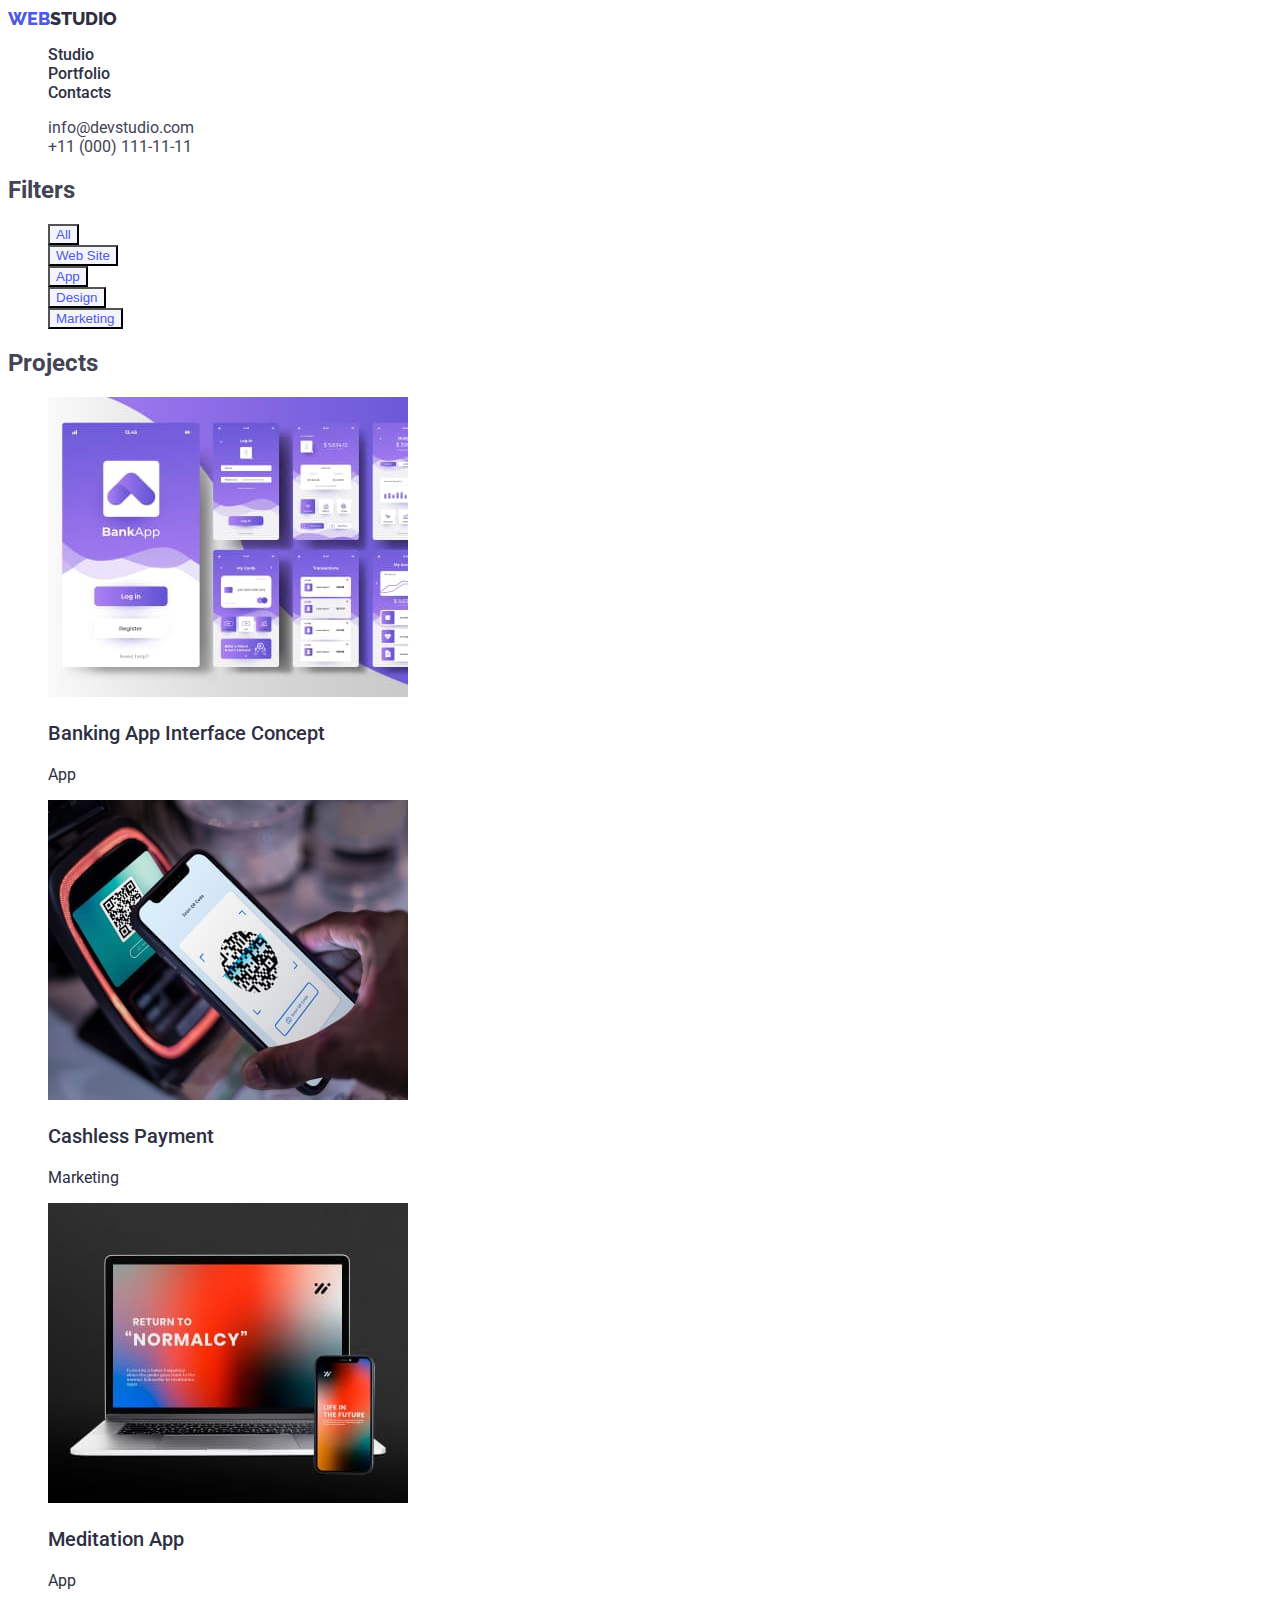
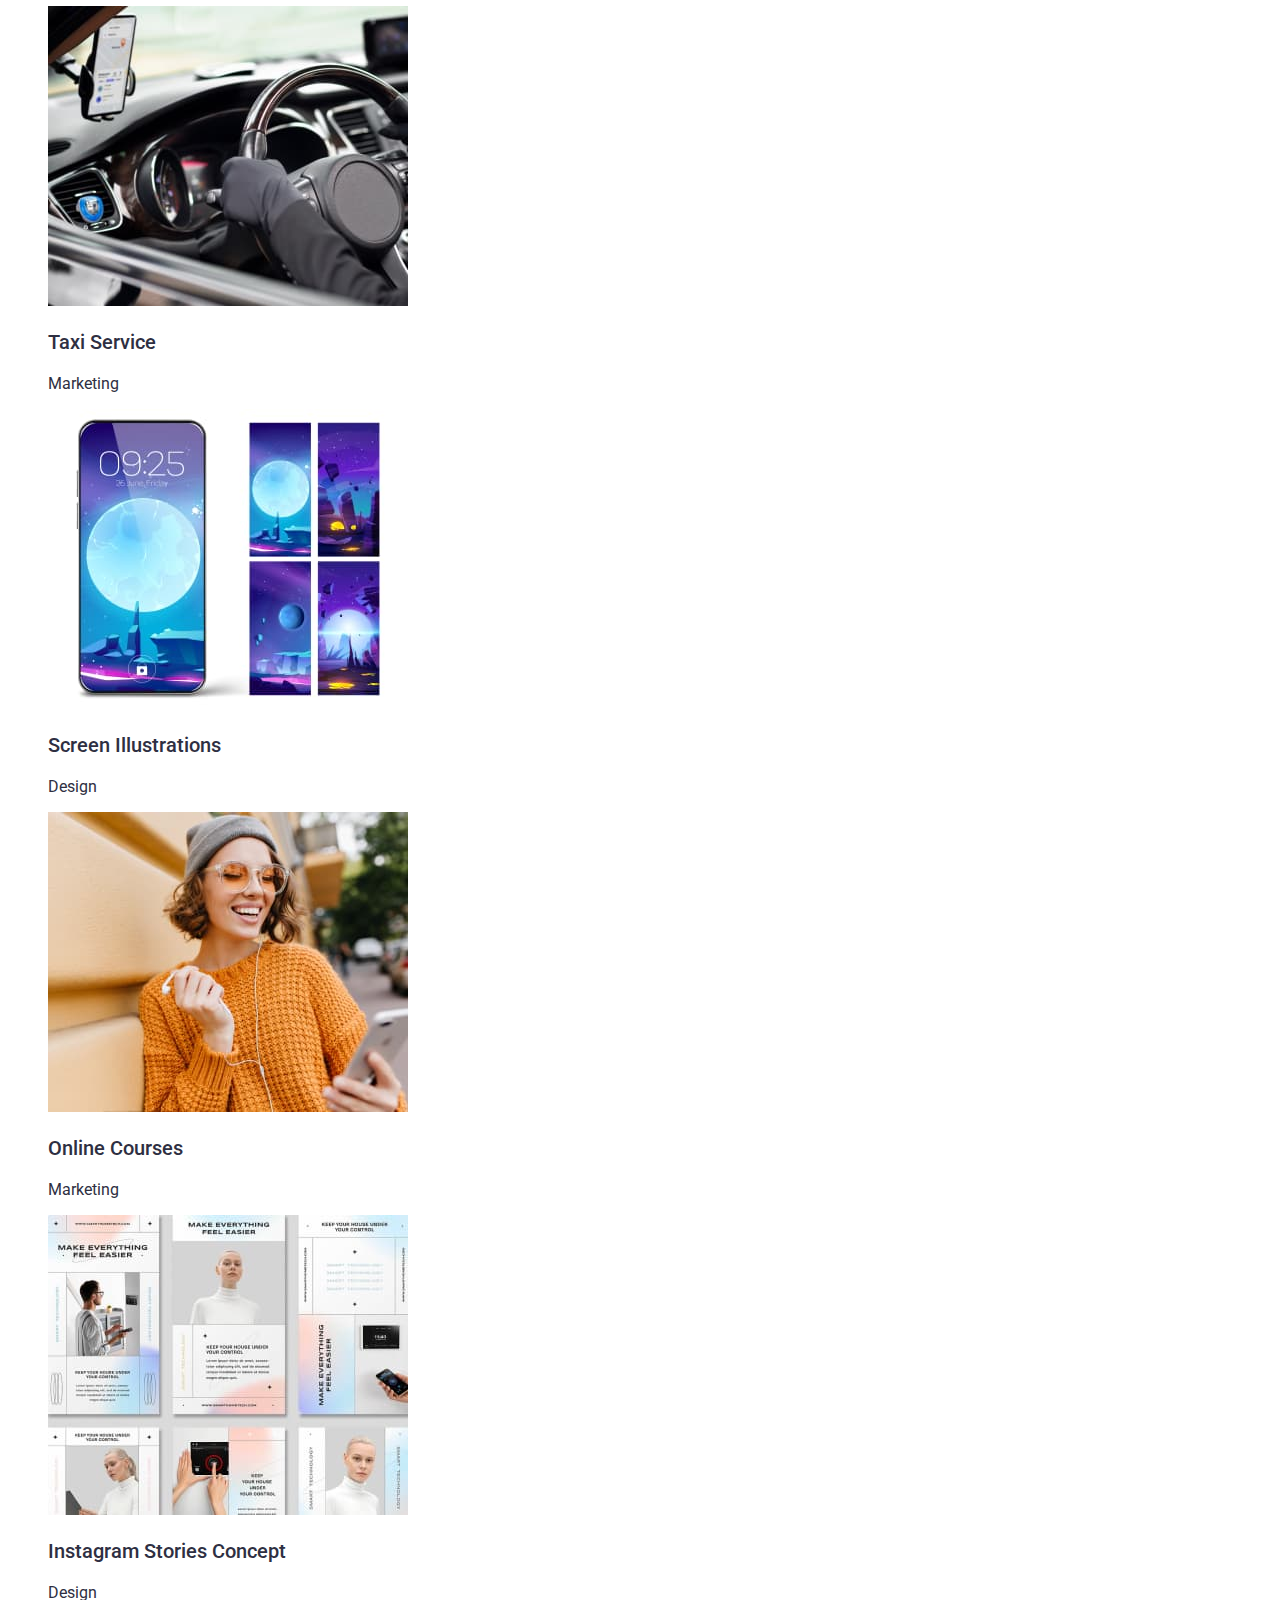
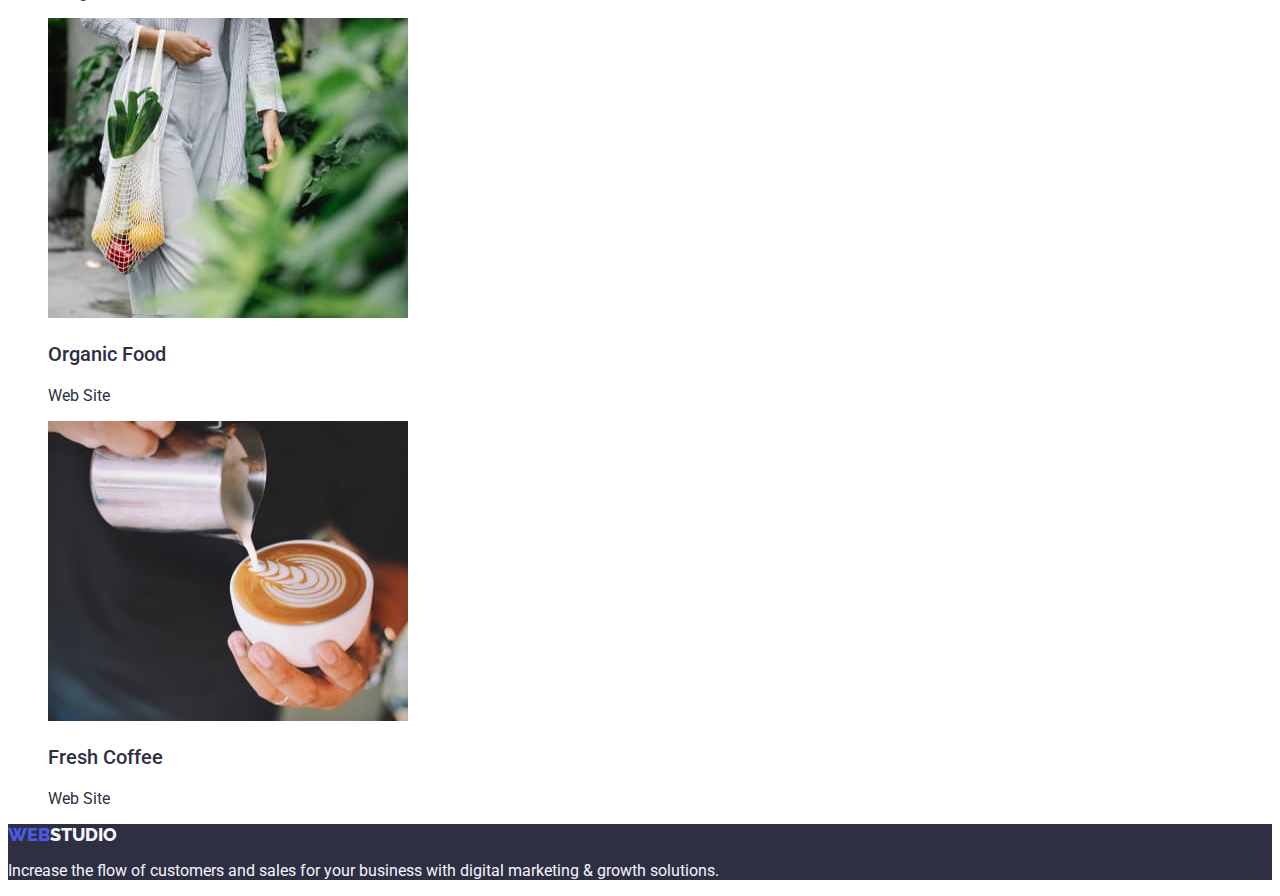
==== portfolio.html @ 71777024 "added portfolio page" ====
<!DOCTYPE html>
<html lang="en">
  <head>
    <meta charset="UTF-8" />
    <title>Web Studio - Portfolio</title>

    <link rel="preconnect" href="https://fonts.googleapis.com" />
    <link rel="preconnect" href="https://fonts.gstatic.com" crossorigin />
    <link
      href="https://fonts.googleapis.com/css2?family=Raleway:wght@800&family=Roboto:wght@400;500;700;900&display=swap"
      rel="stylesheet"
    />
    <link rel="stylesheet" href="./css/styles.css" />
  </head>
  <body>
    <header>
      <nav>
        <a href="./index.html" class="logo"> <span class="logo-start">Web</span>Studio </a>

        <ul>
          <li>
            <a href="./studio.html">Studio</a>
          </li>
          <li>
            <a href="./portfolio.html">Portfolio</a>
          </li>
          <li>
            <a href="./contacts.html">Contacts</a>
          </li>
        </ul>
      </nav>

      <address>
        <ul>
          <li>
            <a href="mailto:info@devstudio.com">info@devstudio.com</a>
          </li>
          <li>
            <a href="tel:+110001111111">+11 (000) 111-11-11</a>
          </li>
        </ul>
      </address>
    </header>

    <main>
      <!--Section Filters-->
      <section id="filters">
        <h2>Filters</h2>
        <ul class="filters">
          <li>
            <button class="active" type="button">All</button>
          </li>
          <li>
            <button type="button">Web Site</button>
          </li>
          <li>
            <button type="button">App</button>
          </li>
          <li>
            <button type="button">Design</button>
          </li>
          <li>
            <button type="button">Marketing</button>
          </li>
        </ul>
      </section>

      <!--Section Projects-->
      <section>
        <h2>Projects</h2>
        <ul class="project-cards">
          <li>
            <a href="./portfolio.html"
              ><img src="images/projects/img-1.jpg" width="360" height="300" alt="Banking App Interface Concept" />
              <h3>Banking App Interface Concept</h3>
              <p>App</p>
            </a>
          </li>
          <li>
            <a href="./portfolio.html"
              ><img src="./images/projects/img-2.jpg" width="360" height="300" alt="Cashless Payment" />
              <h3>Cashless Payment</h3>
              <p>Marketing</p>
            </a>
          </li>
          <li>
            <a href="./portfolio.html"
              ><img src="images/projects/img-3.jpg" width="360" height="300" alt="Meditation App" />
              <h3>Meditation App</h3>
              <p>App</p>
            </a>
          </li>
          <li>
            <a href="./portfolio.html"
              ><img src="./images/projects/img-4.jpg" width="360" height="300" alt="Taxi Service" />
              <h3>Taxi Service</h3>
              <p>Marketing</p>
            </a>
          </li>
          <li>
            <a href="./portfolio.html"
              ><img src="./images/projects/img-5.jpg" width="360" height="300" alt="Screen Illustrations" />
              <h3>Screen Illustrations</h3>
              <p>Design</p>
            </a>
          </li>
          <li>
            <a href="./portfolio.html"
              ><img src="./images/projects/img-6.jpg" width="360" height="300" alt="Online Courses" />
              <h3>Online Courses</h3>
              <p>Marketing</p>
            </a>
          </li>
          <li>
            <a href="./portfolio.html"
              ><img src="./images/projects/img-7.jpg" width="360" height="300" alt="Instagram Stories Concept" />
              <h3>Instagram Stories Concept</h3>
              <p>Design</p>
            </a>
          </li>
          <li>
            <a href="./portfolio.html"
              ><img src="./images/projects/img-8.jpg" width="360" height="300" alt="Organic Food" />
              <h3>Organic Food</h3>
              <p>Web Site</p>
            </a>
          </li>
          <li>
            <a href="./portfolio.html"
              ><img src="images/projects/img-9.jpg" width="360" height="300" alt="Fresh Coffee" />
              <h3>Fresh Coffee</h3>
              <p>Web Site</p>
            </a>
          </li>
        </ul>
      </section>
    </main>

    <footer>
      <a href="./index.html" class="logo"> <span class="logo-start">Web</span>Studio </a>

      <p>Increase the flow of customers and sales for your business with digital marketing & growth solutions.</p>
    </footer>
  </body>
</html>
---- css/styles.css ----
/*Variables*/
:root {
  --iris: #4d5ae5;
  --ocean: #404bbf;
  --navy-blue: #2e2f42;
  --green: #31d0aa;
  --slate: #434455;
  --light-slate: #8e8f99;
  --corn-flower: #e7e9fc;
  --cloud: #f4f4fd;
  --navy-blue-overlay: rgba(46, 47, 66, 40);
  --grey: rgba(46, 47, 66, 70);
  --white: #ffffff;
  --dairy: #fcfcfc;
}

/*Root styles*/
body {
  font-family: 'Roboto', sans-serif;
  font-weight: 400;
  font-size: 16px;
  line-height: normal;
  color: var(--slate);
  background-color: var(--white);
}

a {
  text-decoration: none;
  color: var(--navy-blue);
}

a:hover,
a:focus {
  color: var(--ocean);
}

button {
  color: var(--white);
  background-color: var(--iris);
}

button:hover,
button:focus {
  color: var(--white);
  background-color: var(--ocean);
}

ul {
  list-style: none;
}

/*Logo*/
.logo {
  font-family: 'Raleway', sans-serif;
  font-weight: 800;
  font-size: 18px;
  text-transform: uppercase;
}

.logo-start {
  color: var(--iris);
}

/*Header*/
nav {
  font-weight: 500;
}

address {
  font-style: normal;
}

address a {
  color: var(--slate);
}

address a:hover,
address a:focus {
  color: var(--ocean);
}

/*Main*/

/*Filters*/
.filters button {
  color: var(--iris);
  background-color: var(--cloud);
}
.filters button:hover,
.filters button:focus {
  color: var(--white);
  background-color: var(--ocean);
}

/*Section filters*/
.project-cards h3 {
  font-size: 20px;
  font-weight: 500;
  color: var(--navy-blue);
}

.project-cards p {
  font-size: 16px;
}

/*Footer*/
footer {
  background-color: var(--navy-blue);
  color: var(--cloud);
}

footer .logo {
  color: var(--cloud);
}
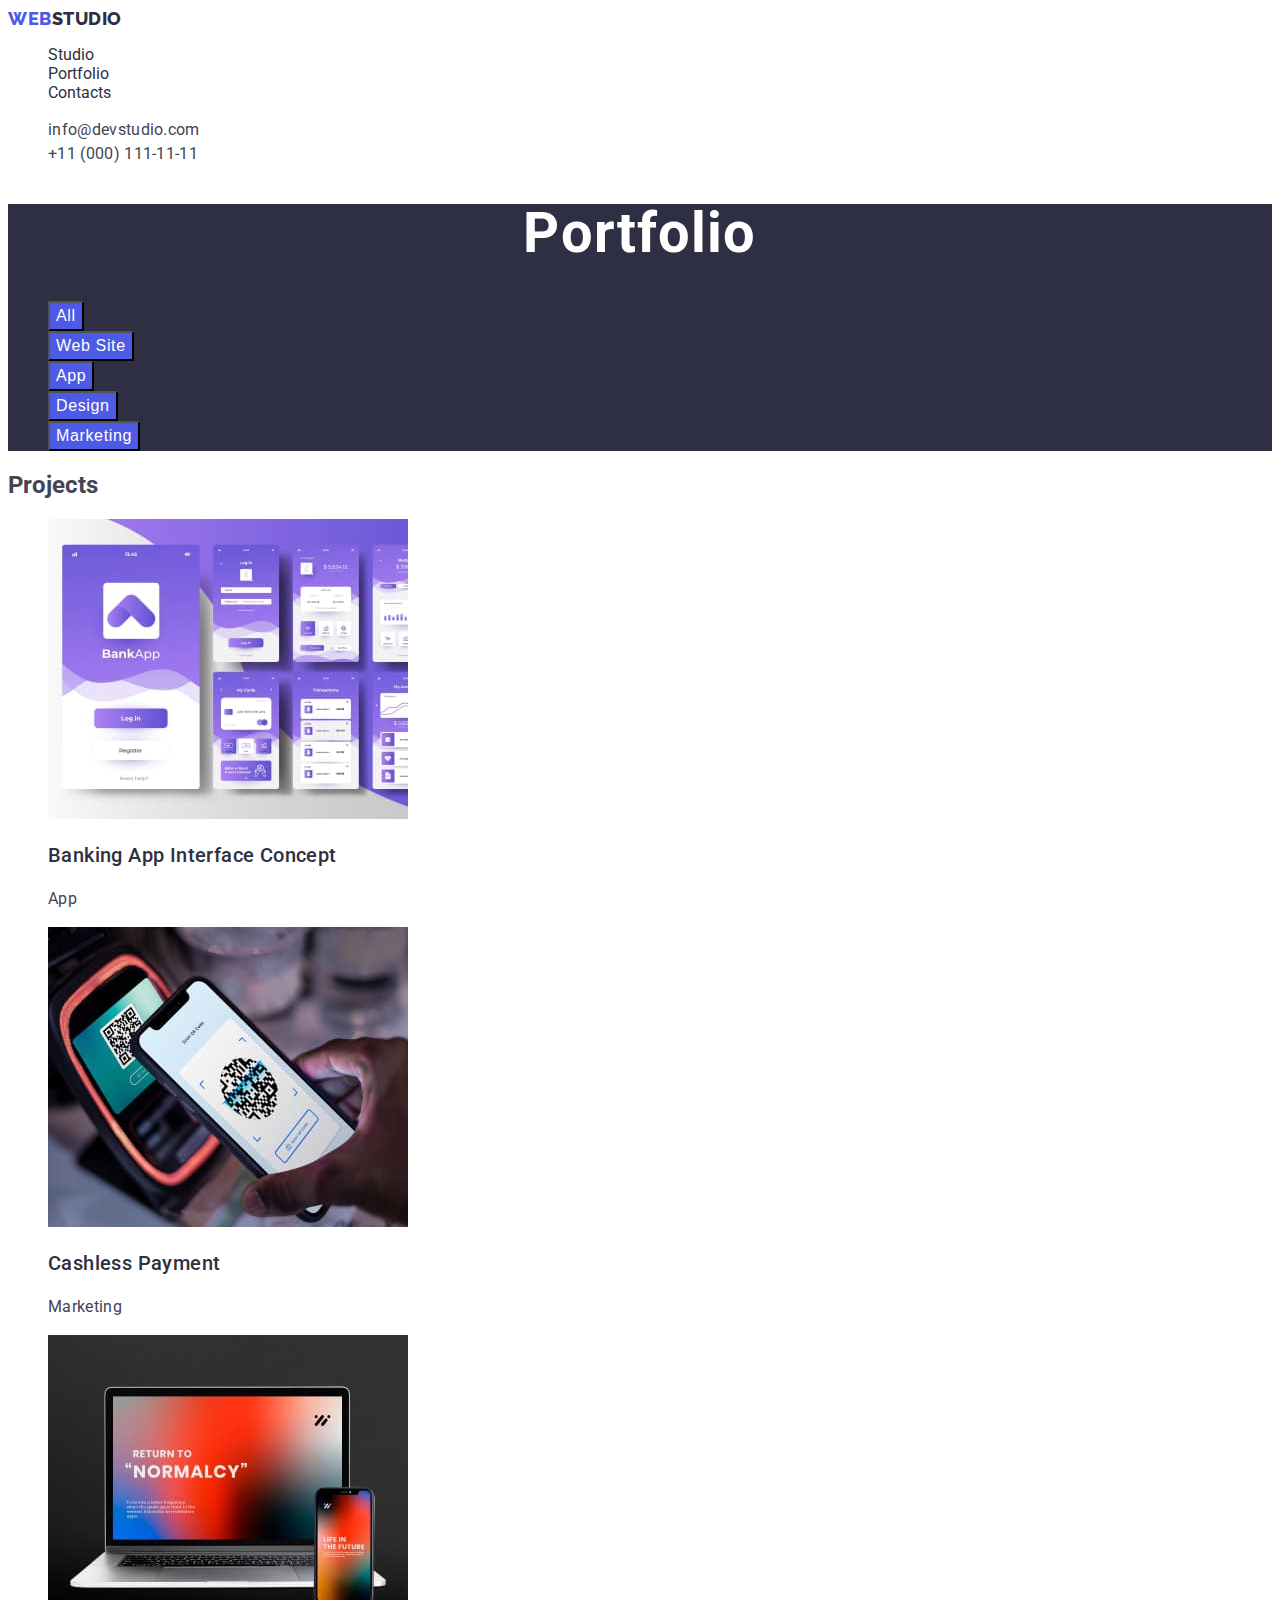
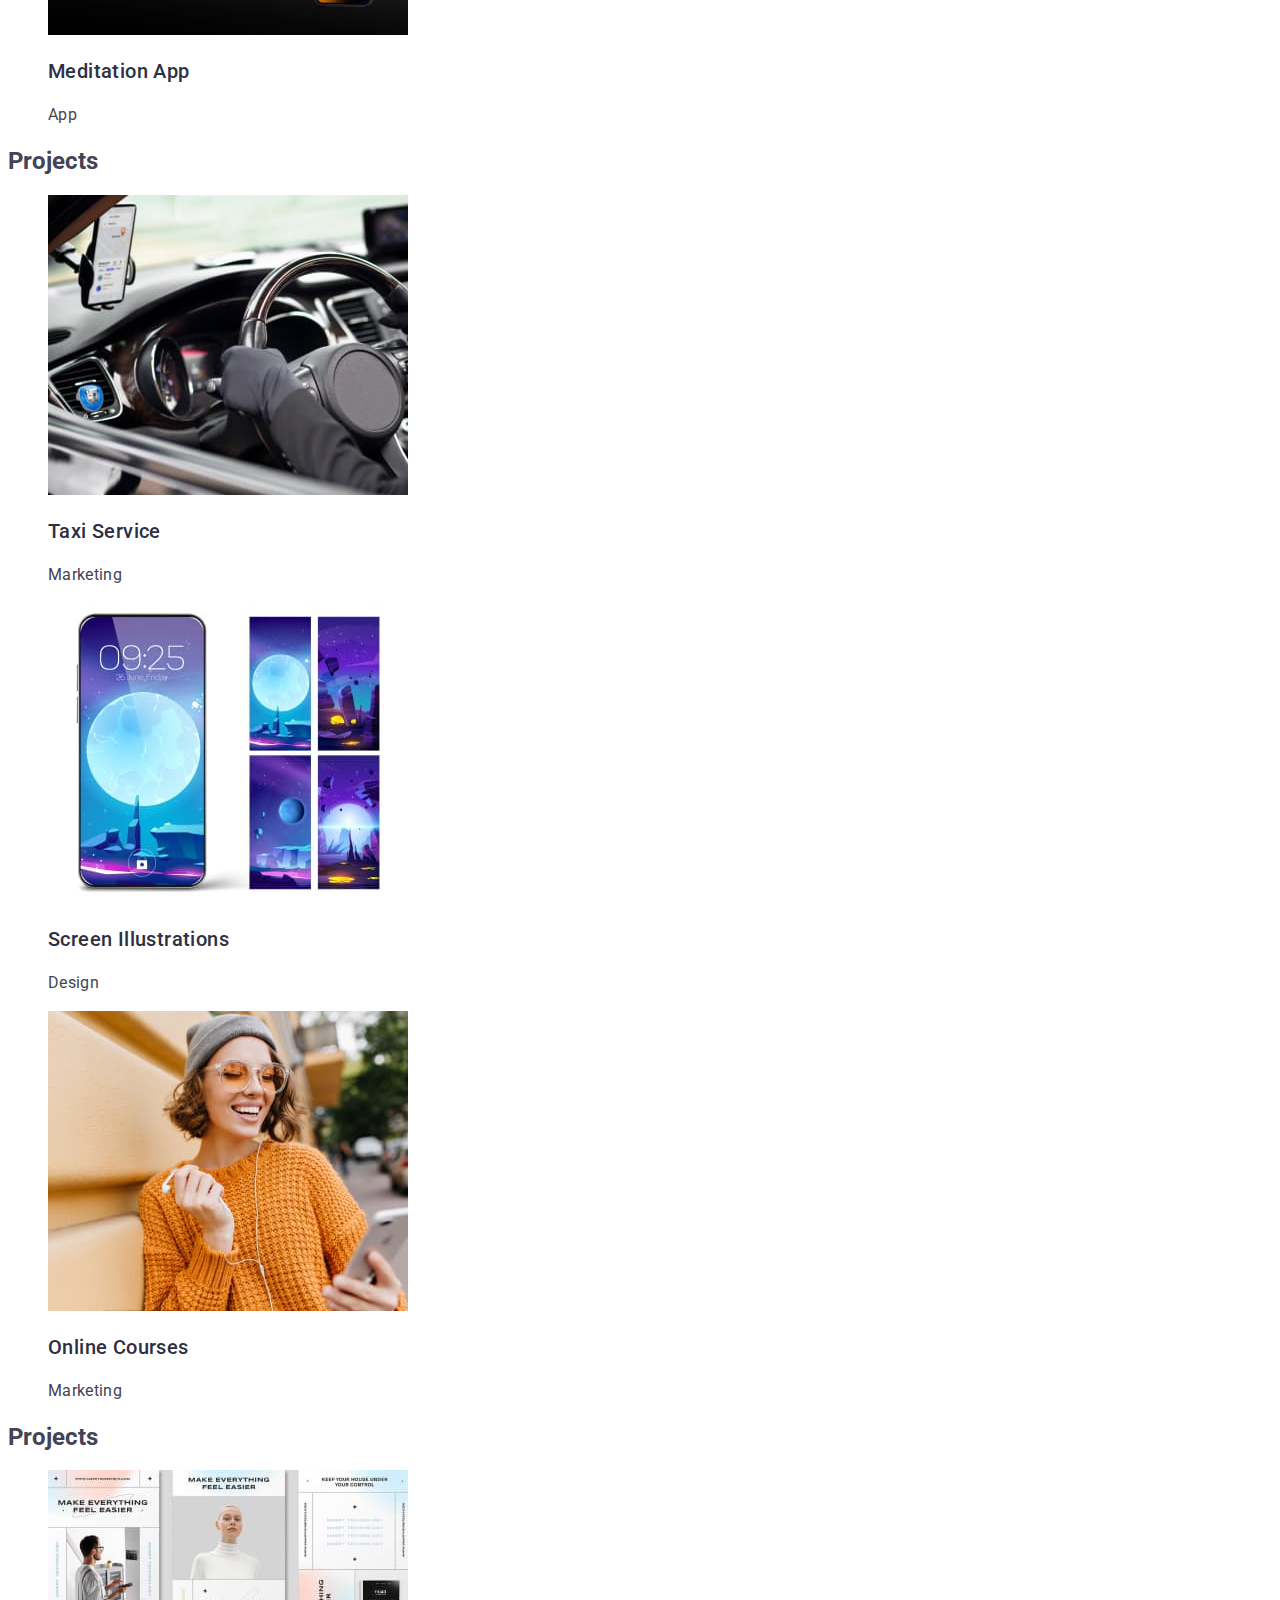
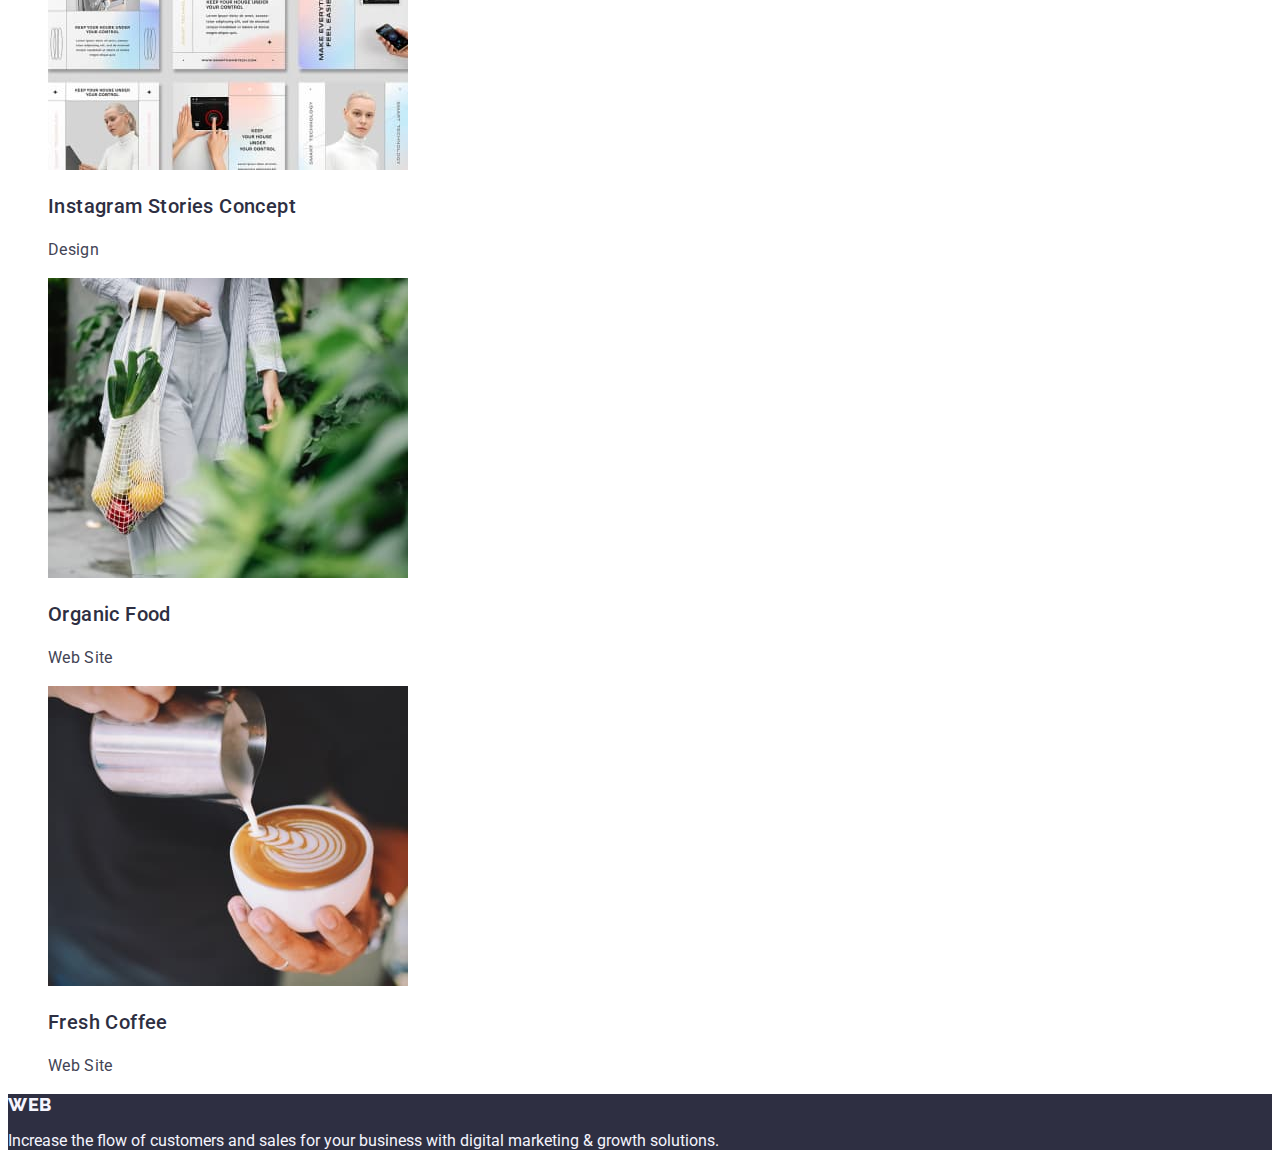
==== commit 5244bad2: "updated portfolio styles" ====
--- a/portfolio.html
+++ b/portfolio.html
@@ -15,28 +15,28 @@
   <body>
     <header>
       <nav>
-        <a href="./index.html" class="logo"> <span class="logo-start">Web</span>Studio </a>
+        <a class="link logo" href="./index.html"> Web<span class="logo-end">Studio</span> </a>
 
-        <ul>
+        <ul class="list">
           <li>
-            <a href="./studio.html">Studio</a>
+            <a class="link" href="./index.html">Studio</a>
           </li>
           <li>
-            <a href="./portfolio.html">Portfolio</a>
+            <a class="link" href="./portfolio.html">Portfolio</a>
           </li>
           <li>
-            <a href="./contacts.html">Contacts</a>
+            <a class="link" href="">Contacts</a>
           </li>
         </ul>
       </nav>
 
-      <address>
-        <ul>
+      <address class="header-address">
+        <ul class="list">
           <li>
-            <a href="mailto:info@devstudio.com">info@devstudio.com</a>
+            <a class="link header-address-item" href="mailto:info@devstudio.com">info@devstudio.com</a>
           </li>
           <li>
-            <a href="tel:+110001111111">+11 (000) 111-11-11</a>
+            <a class="link header-address-item" href="tel:+110001111111">+11 (000) 111-11-11</a>
           </li>
         </ul>
       </address>
@@ -44,23 +44,23 @@
 
     <main>
       <!--Section Filters-->
-      <section id="filters">
-        <h2>Filters</h2>
-        <ul class="filters">
+      <section class="filters">
+        <h1 class="filters-title">Portfolio</h1>
+        <ul class="list">
           <li>
-            <button class="active" type="button">All</button>
+            <button class="filters-button" type="button">All</button>
           </li>
           <li>
-            <button type="button">Web Site</button>
+            <button class="filters-button" type="button">Web Site</button>
           </li>
           <li>
-            <button type="button">App</button>
+            <button class="filters-button" type="button">App</button>
           </li>
           <li>
-            <button type="button">Design</button>
+            <button class="filters-button" type="button">Design</button>
           </li>
           <li>
-            <button type="button">Marketing</button>
+            <button class="filters-button" type="button">Marketing</button>
           </li>
         </ul>
       </section>
@@ -68,78 +68,90 @@
       <!--Section Projects-->
       <section>
         <h2>Projects</h2>
-        <ul class="project-cards">
+        <ul class="project-cards list">
           <li>
-            <a href="./portfolio.html"
+            <a class="link" href="./portfolio.html"
               ><img src="images/projects/img-1.jpg" width="360" height="300" alt="Banking App Interface Concept" />
-              <h3>Banking App Interface Concept</h3>
-              <p>App</p>
+              <h3 class="project-header">Banking App Interface Concept</h3>
+              <p class="project-description">App</p>
             </a>
           </li>
           <li>
-            <a href="./portfolio.html"
+            <a class="link" href="./portfolio.html"
               ><img src="./images/projects/img-2.jpg" width="360" height="300" alt="Cashless Payment" />
-              <h3>Cashless Payment</h3>
-              <p>Marketing</p>
+              <h3 class="project-header">Cashless Payment</h3>
+              <p class="project-description">Marketing</p>
             </a>
           </li>
           <li>
-            <a href="./portfolio.html"
+            <a class="link" href="./portfolio.html"
               ><img src="images/projects/img-3.jpg" width="360" height="300" alt="Meditation App" />
-              <h3>Meditation App</h3>
-              <p>App</p>
+              <h3 class="project-header">Meditation App</h3>
+              <p class="project-description">App</p>
+            </a>
+          </li>
+        </ul>
+      </section>
+
+      <section>
+        <h2>Projects</h2>
+        <ul class="project-cards list">
+          <li>
+            <a class="link" href="./portfolio.html"
+              ><img src="./images/projects/img-4.jpg" width="360" height="300" alt="Taxi Service" />
+              <h3 class="project-header">Taxi Service</h3>
+              <p class="project-description">Marketing</p>
             </a>
           </li>
           <li>
-            <a href="./portfolio.html"
-              ><img src="./images/projects/img-4.jpg" width="360" height="300" alt="Taxi Service" />
-              <h3>Taxi Service</h3>
-              <p>Marketing</p>
+            <a class="link" href="./portfolio.html"
+              ><img src="./images/projects/img-5.jpg" width="360" height="300" alt="Screen Illustrations" />
+              <h3 class="project-header">Screen Illustrations</h3>
+              <p class="project-description">Design</p>
             </a>
           </li>
           <li>
-            <a href="./portfolio.html"
-              ><img src="./images/projects/img-5.jpg" width="360" height="300" alt="Screen Illustrations" />
-              <h3>Screen Illustrations</h3>
-              <p>Design</p>
+            <a class="link" href="./portfolio.html"
+              ><img src="./images/projects/img-6.jpg" width="360" height="300" alt="Online Courses" />
+              <h3 class="project-header">Online Courses</h3>
+              <p class="project-description">Marketing</p>
+            </a>
+          </li>
+        </ul>
+      </section>
+
+      <section>
+        <h2>Projects</h2>
+        <ul class="project-cards list">
+          <li>
+            <a class="link" href="./portfolio.html"
+              ><img src="./images/projects/img-7.jpg" width="360" height="300" alt="Instagram Stories Concept" />
+              <h3 class="project-header">Instagram Stories Concept</h3>
+              <p class="project-description">Design</p>
             </a>
           </li>
           <li>
-            <a href="./portfolio.html"
-              ><img src="./images/projects/img-6.jpg" width="360" height="300" alt="Online Courses" />
-              <h3>Online Courses</h3>
-              <p>Marketing</p>
+            <a class="link" href="./portfolio.html"
+              ><img src="./images/projects/img-8.jpg" width="360" height="300" alt="Organic Food" />
+              <h3 class="project-header">Organic Food</h3>
+              <p class="project-description">Web Site</p>
             </a>
           </li>
           <li>
-            <a href="./portfolio.html"
-              ><img src="./images/projects/img-7.jpg" width="360" height="300" alt="Instagram Stories Concept" />
-              <h3>Instagram Stories Concept</h3>
-              <p>Design</p>
-            </a>
-          </li>
-          <li>
-            <a href="./portfolio.html"
-              ><img src="./images/projects/img-8.jpg" width="360" height="300" alt="Organic Food" />
-              <h3>Organic Food</h3>
-              <p>Web Site</p>
-            </a>
-          </li>
-          <li>
-            <a href="./portfolio.html"
+            <a class="link" href="./portfolio.html"
               ><img src="images/projects/img-9.jpg" width="360" height="300" alt="Fresh Coffee" />
-              <h3>Fresh Coffee</h3>
-              <p>Web Site</p>
+              <h3 class="project-header">Fresh Coffee</h3>
+              <p class="project-description">Web Site</p>
             </a>
           </li>
         </ul>
       </section>
     </main>
 
-    <footer>
-      <a href="./index.html" class="logo"> <span class="logo-start">Web</span>Studio </a>
+    <footer class="footer">
+      <a class="link logo" href="./index.html"> Web<span class="logo-end">Studio</span> </a>
 
-      <p>Increase the flow of customers and sales for your business with digital marketing & growth solutions.</p>
+      <p class="footer-description">Increase the flow of customers and sales for your business with digital marketing & growth solutions.</p>
     </footer>
   </body>
 </html>
--- a/css/styles.css
+++ b/css/styles.css
@@ -24,13 +24,13 @@
   background-color: var(--white);
 }
 
-a {
+.link {
   text-decoration: none;
   color: var(--navy-blue);
 }
 
-a:hover,
-a:focus {
+.link:hover,
+.link:focus {
   color: var(--ocean);
 }
 
@@ -45,7 +45,7 @@
   background-color: var(--ocean);
 }
 
-ul {
+.list {
   list-style: none;
 }
 
@@ -54,24 +54,38 @@
   font-family: 'Raleway', sans-serif;
   font-weight: 800;
   font-size: 18px;
+  line-height: 1.17;
+  letter-spacing: 0.03em;
+  color: var(--iris);
   text-transform: uppercase;
 }
 
-.logo-start {
-  color: var(--iris);
+.logo-end {
+  color: var(--navy-blue);
 }
 
 /*Header*/
-nav {
+.navigation-item {
   font-weight: 500;
+  font-size: 16px;
+  line-height: 1.5;
+  letter-spacing: 0.02em;
+  color: var(--navy-blue);
 }
 
-address {
+.navigation-item:hover,
+.navigation-item:focus {
+  color: var(--ocean);
+}
+
+.header-address {
   font-style: normal;
 }
 
-address a {
+.header-address-item {
   color: var(--slate);
+  line-height: 1.5;
+  letter-spacing: 0.02em;
 }
 
 address a:hover,
@@ -82,33 +96,61 @@
 /*Main*/
 
 /*Filters*/
-.filters button {
-  color: var(--iris);
-  background-color: var(--cloud);
+.filters {
+  background-color: var(--navy-blue);
 }
-.filters button:hover,
-.filters button:focus {
+
+.filters-title {
+  font-size: 56px;
+  line-height: 1.07;
+  text-align: center;
+  letter-spacing: 0.02em;
+  color: var(--white);
+}
+
+.filters-button {
+  color: var(--white);
+  background-color: var(--iris);
+  font-weight: 500;
+  font-size: 16px;
+  letter-spacing: 0.04em;
+  line-height: 1.5;
+  cursor: pointer;
+}
+.filters-button:hover,
+.filters-button:focus {
   color: var(--white);
   background-color: var(--ocean);
 }
 
-/*Section filters*/
-.project-cards h3 {
+/*Projects*/
+.project-header {
   font-size: 20px;
   font-weight: 500;
+  line-height: 1.2;
+  letter-spacing: 0.02em;
   color: var(--navy-blue);
 }
 
-.project-cards p {
+.project-description {
   font-size: 16px;
+  line-height: 1.5;
+  letter-spacing: 0.02em;
+  color: var(--slate);
 }
 
 /*Footer*/
-footer {
+.footer {
   background-color: var(--navy-blue);
   color: var(--cloud);
 }
 
-footer .logo {
+.footer .logo {
   color: var(--cloud);
 }
+
+.footer .company-info {
+  line-height: 1.5;
+  color: var(--cloud);
+  letter-spacing: 0.02em;
+}
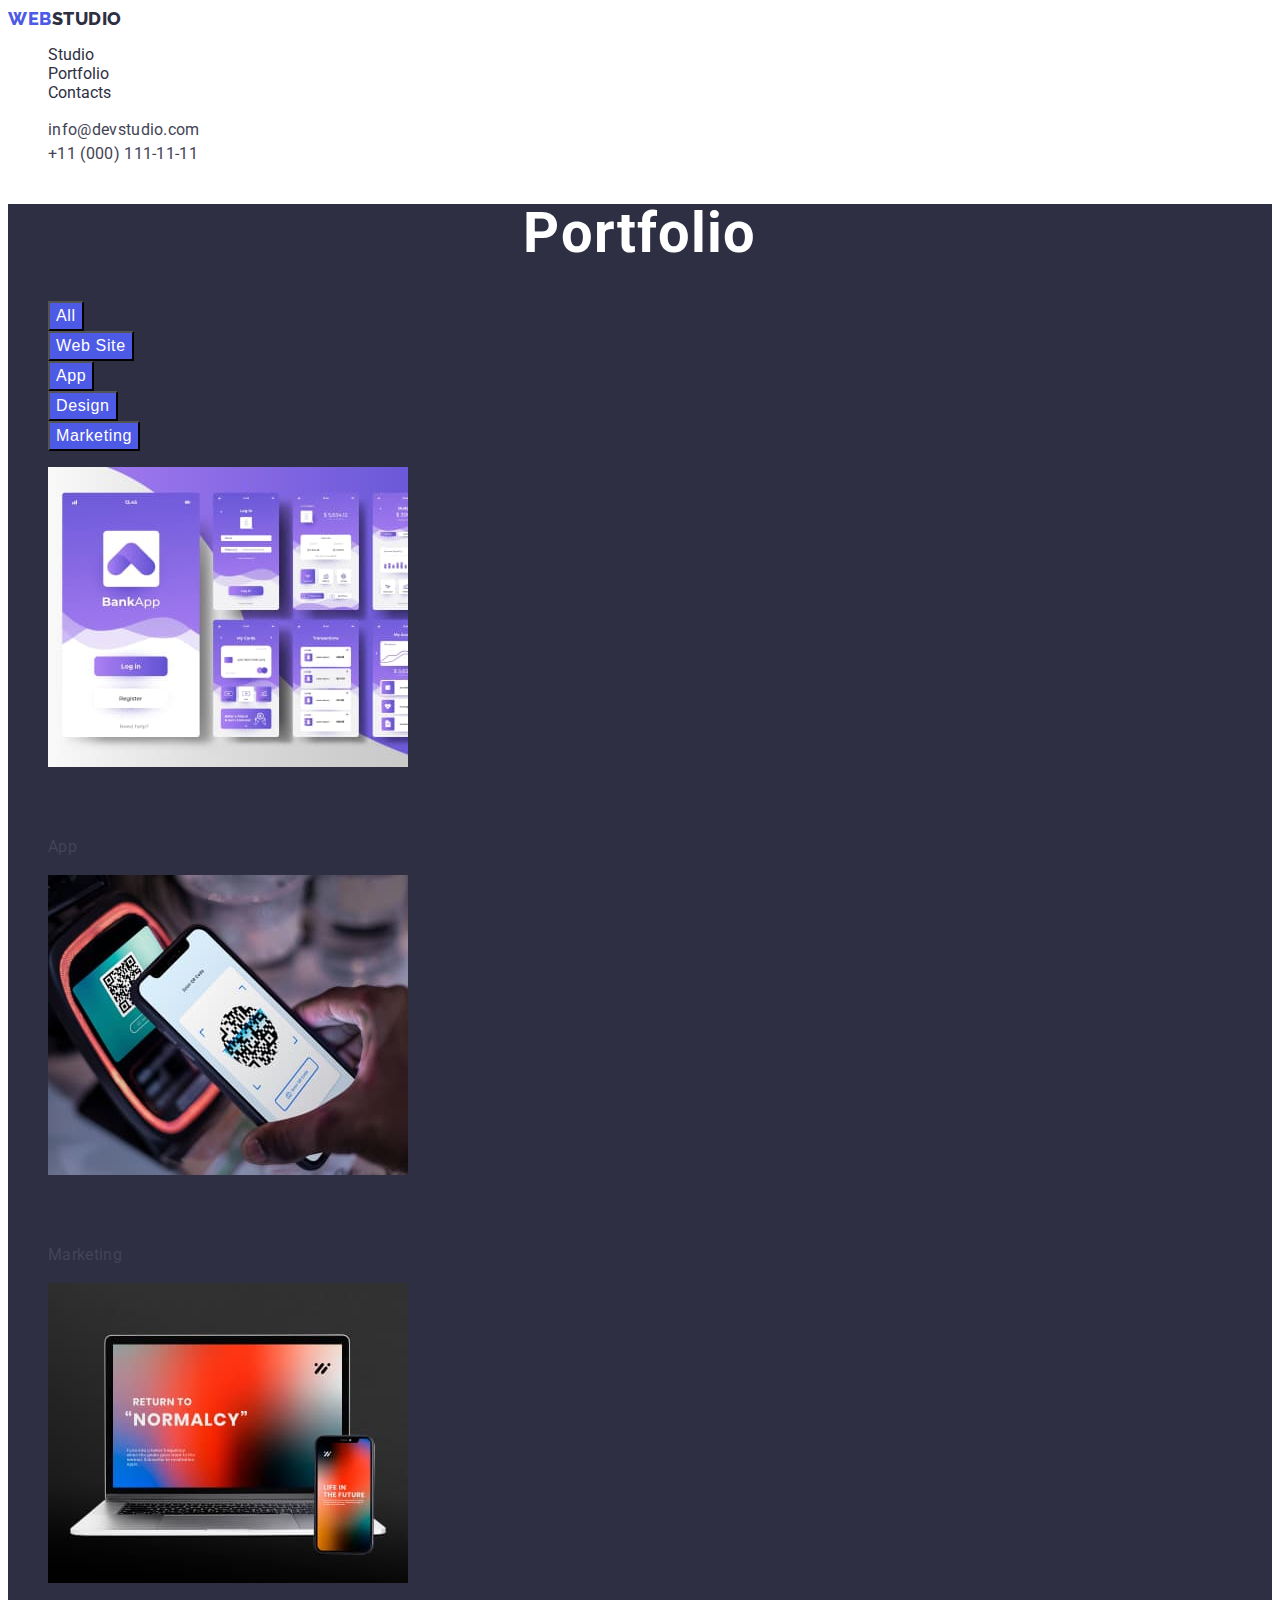
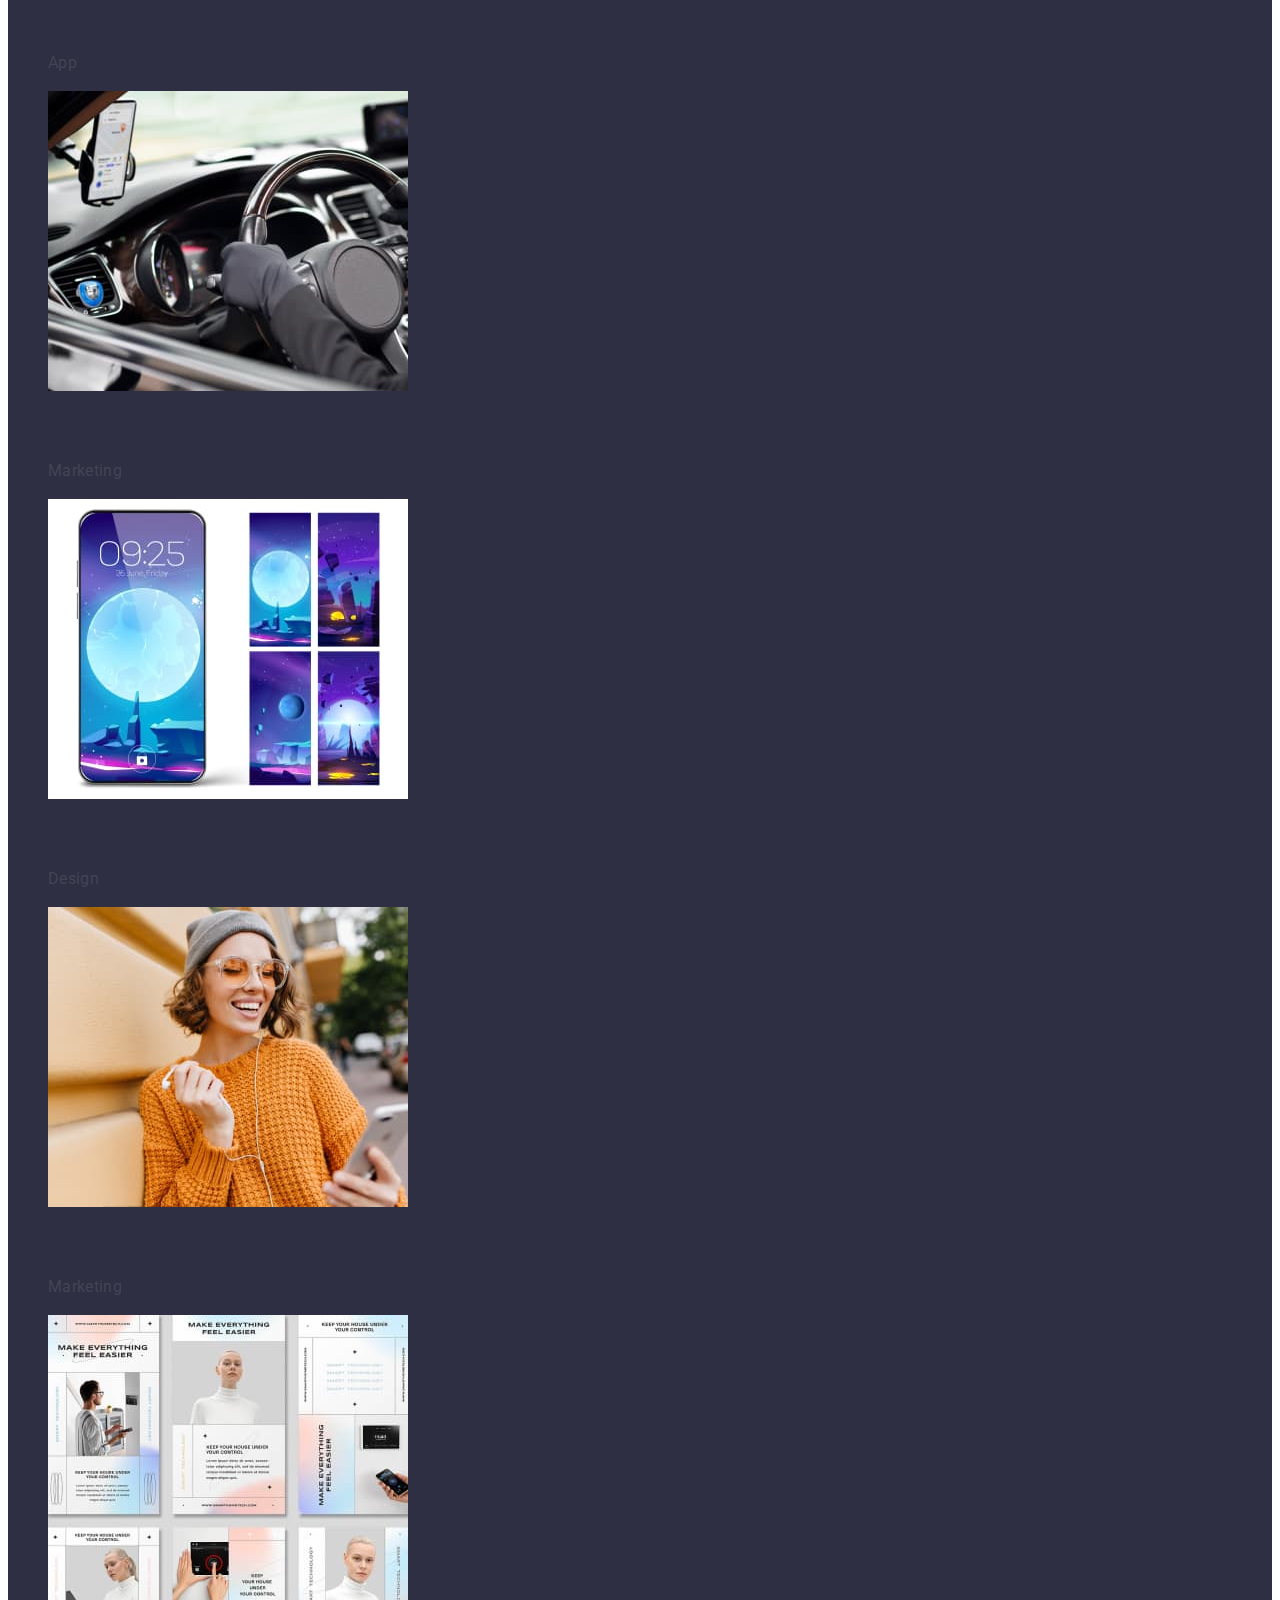
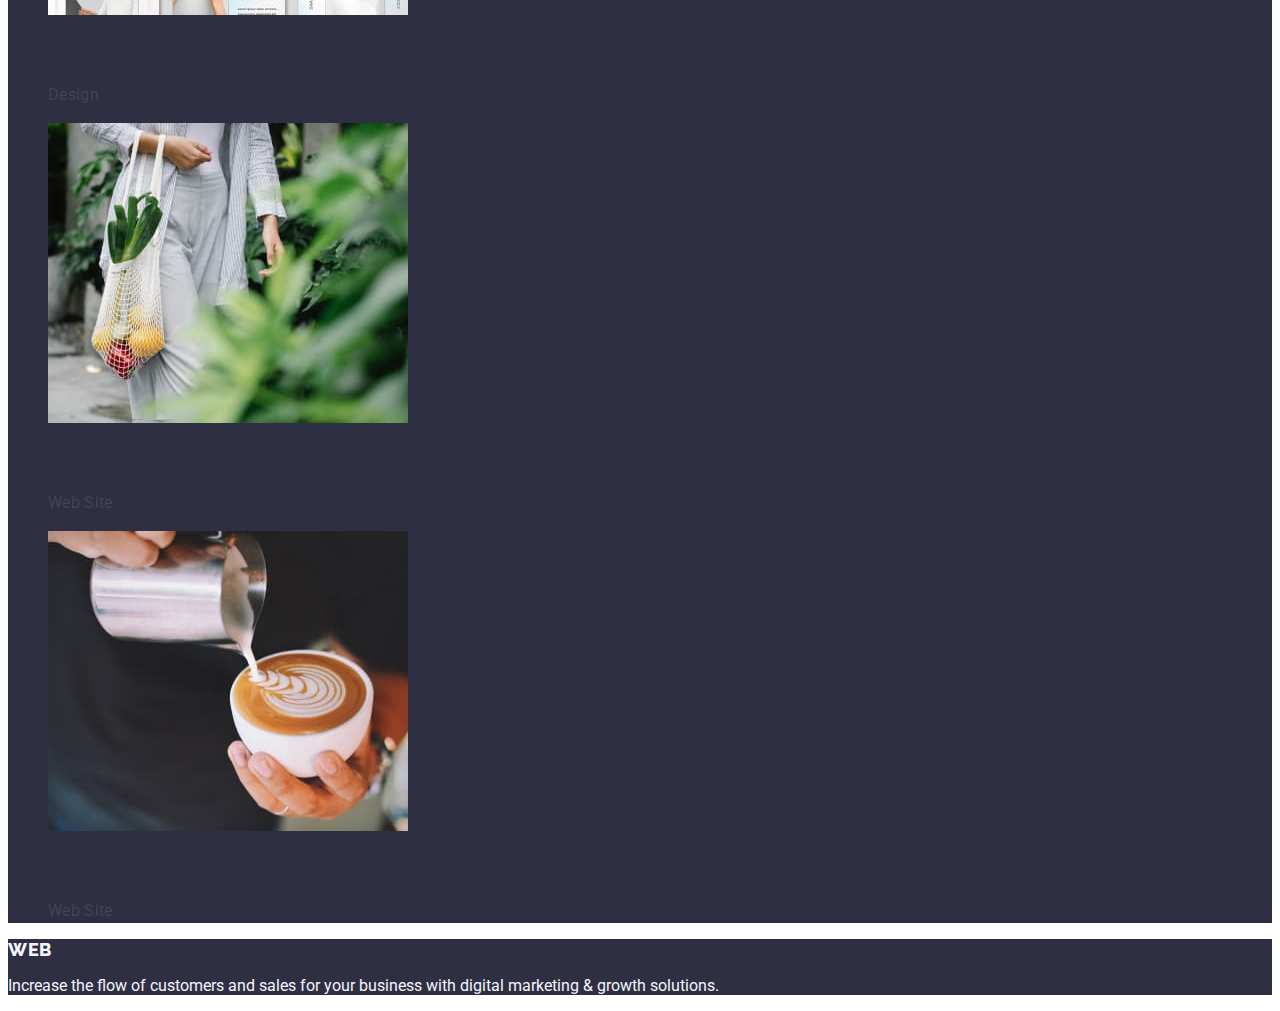
==== commit 0012ab7b: "removed extra section tags" ====
--- a/portfolio.html
+++ b/portfolio.html
@@ -15,7 +15,7 @@
   <body>
     <header>
       <nav>
-        <a class="link logo" href="./index.html"> Web<span class="logo-end">Studio</span> </a>
+        <a class="logo link" href="./index.html">Web<span class="logo-end">Studio</span> </a>
 
         <ul class="list">
           <li>
@@ -63,11 +63,7 @@
             <button class="filters-button" type="button">Marketing</button>
           </li>
         </ul>
-      </section>
 
-      <!--Section Projects-->
-      <section>
-        <h2>Projects</h2>
         <ul class="project-cards list">
           <li>
             <a class="link" href="./portfolio.html"
@@ -91,10 +87,7 @@
             </a>
           </li>
         </ul>
-      </section>
 
-      <section>
-        <h2>Projects</h2>
         <ul class="project-cards list">
           <li>
             <a class="link" href="./portfolio.html"
@@ -118,10 +111,7 @@
             </a>
           </li>
         </ul>
-      </section>
 
-      <section>
-        <h2>Projects</h2>
         <ul class="project-cards list">
           <li>
             <a class="link" href="./portfolio.html"
@@ -149,9 +139,11 @@
     </main>
 
     <footer class="footer">
-      <a class="link logo" href="./index.html"> Web<span class="logo-end">Studio</span> </a>
+      <a class="logo link" href="./index.html">Web<span class="logo-end">Studio</span> </a>
 
-      <p class="footer-description">Increase the flow of customers and sales for your business with digital marketing & growth solutions.</p>
+      <p class="footer-description">
+        Increase the flow of customers and sales for your business with digital marketing & growth solutions.
+      </p>
     </footer>
   </body>
 </html>
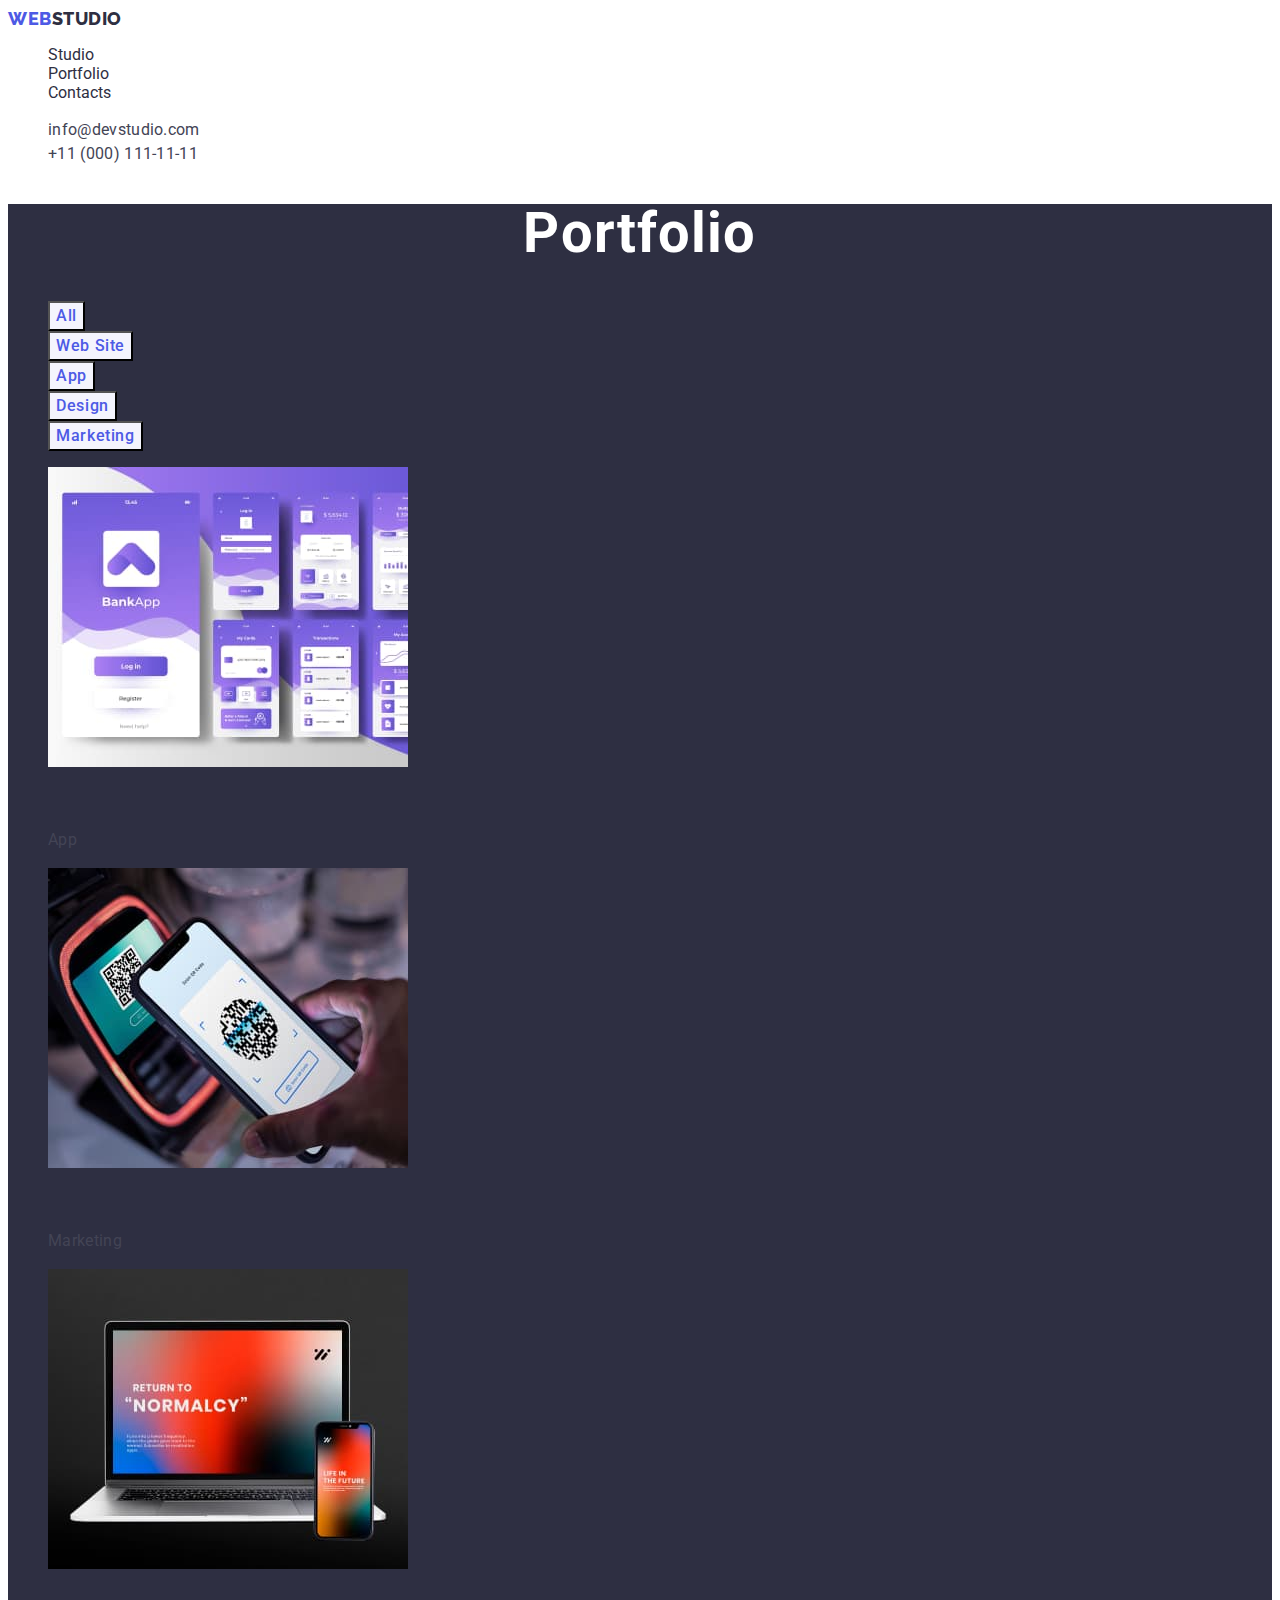
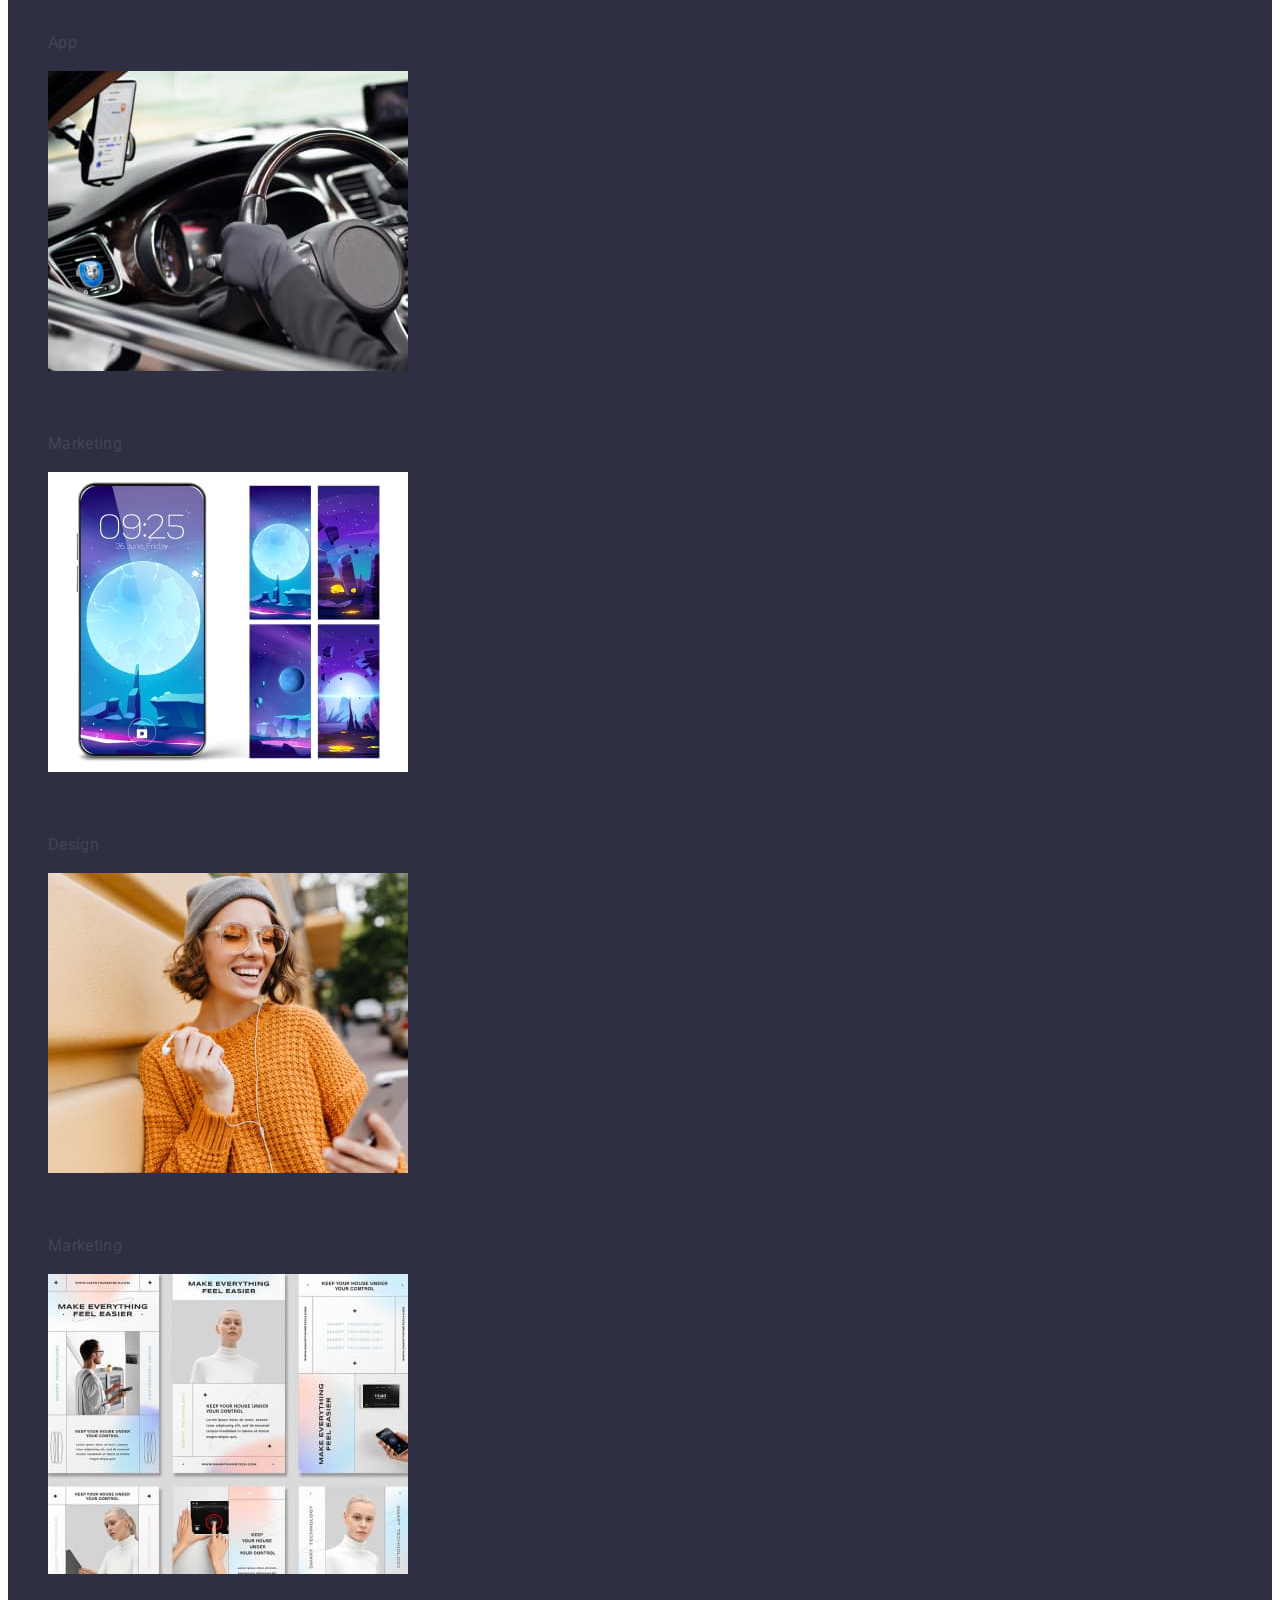
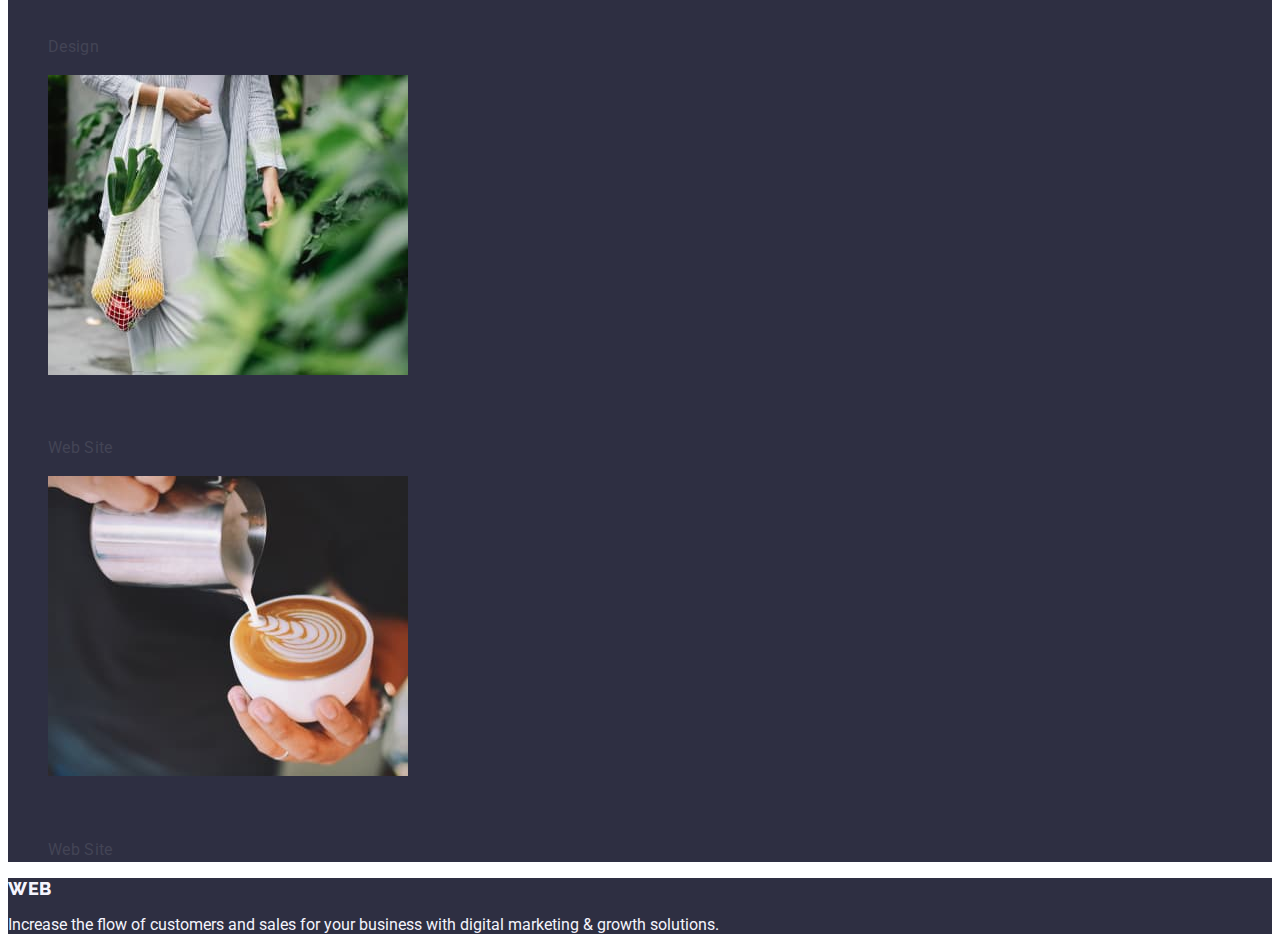
==== commit 03a57499: "updated card header styles" ====
--- a/portfolio.html
+++ b/portfolio.html
@@ -67,22 +67,22 @@
         <ul class="project-cards list">
           <li>
             <a class="link" href="./portfolio.html"
-              ><img src="images/projects/img-1.jpg" width="360" height="300" alt="Banking App Interface Concept" />
-              <h3 class="project-header">Banking App Interface Concept</h3>
+              ><img src="./images/projects/img-1.jpg" width="360" height="300" alt="Banking App Interface Concept" />
+              <h2 class="project-header">Banking App Interface Concept</h2>
               <p class="project-description">App</p>
             </a>
           </li>
           <li>
             <a class="link" href="./portfolio.html"
               ><img src="./images/projects/img-2.jpg" width="360" height="300" alt="Cashless Payment" />
-              <h3 class="project-header">Cashless Payment</h3>
+              <h2 class="project-header">Cashless Payment</h2>
               <p class="project-description">Marketing</p>
             </a>
           </li>
           <li>
             <a class="link" href="./portfolio.html"
-              ><img src="images/projects/img-3.jpg" width="360" height="300" alt="Meditation App" />
-              <h3 class="project-header">Meditation App</h3>
+              ><img src="./images/projects/img-3.jpg" width="360" height="300" alt="Meditation App" />
+              <h2 class="project-header">Meditation App</h2>
               <p class="project-description">App</p>
             </a>
           </li>
@@ -92,21 +92,21 @@
           <li>
             <a class="link" href="./portfolio.html"
               ><img src="./images/projects/img-4.jpg" width="360" height="300" alt="Taxi Service" />
-              <h3 class="project-header">Taxi Service</h3>
+              <h2 class="project-header">Taxi Service</h2>
               <p class="project-description">Marketing</p>
             </a>
           </li>
           <li>
             <a class="link" href="./portfolio.html"
               ><img src="./images/projects/img-5.jpg" width="360" height="300" alt="Screen Illustrations" />
-              <h3 class="project-header">Screen Illustrations</h3>
+              <h2 class="project-header">Screen Illustrations</h2>
               <p class="project-description">Design</p>
             </a>
           </li>
           <li>
             <a class="link" href="./portfolio.html"
               ><img src="./images/projects/img-6.jpg" width="360" height="300" alt="Online Courses" />
-              <h3 class="project-header">Online Courses</h3>
+              <h2 class="project-header">Online Courses</h2>
               <p class="project-description">Marketing</p>
             </a>
           </li>
@@ -116,21 +116,21 @@
           <li>
             <a class="link" href="./portfolio.html"
               ><img src="./images/projects/img-7.jpg" width="360" height="300" alt="Instagram Stories Concept" />
-              <h3 class="project-header">Instagram Stories Concept</h3>
+              <h2 class="project-header">Instagram Stories Concept</h2>
               <p class="project-description">Design</p>
             </a>
           </li>
           <li>
             <a class="link" href="./portfolio.html"
               ><img src="./images/projects/img-8.jpg" width="360" height="300" alt="Organic Food" />
-              <h3 class="project-header">Organic Food</h3>
+              <h2 class="project-header">Organic Food</h2>
               <p class="project-description">Web Site</p>
             </a>
           </li>
           <li>
             <a class="link" href="./portfolio.html"
-              ><img src="images/projects/img-9.jpg" width="360" height="300" alt="Fresh Coffee" />
-              <h3 class="project-header">Fresh Coffee</h3>
+              ><img src="./images/projects/img-9.jpg" width="360" height="300" alt="Fresh Coffee" />
+              <h2 class="project-header">Fresh Coffee</h2>
               <p class="project-description">Web Site</p>
             </a>
           </li>
--- a/css/styles.css
+++ b/css/styles.css
@@ -109,13 +109,14 @@
 }
 
 .filters-button {
-  color: var(--white);
-  background-color: var(--iris);
+  color: var(--iris);
+  background-color: var(--cloud);
   font-weight: 500;
   font-size: 16px;
   letter-spacing: 0.04em;
   line-height: 1.5;
   cursor: pointer;
+  font-family: 'Roboto', sans-serif;
 }
 .filters-button:hover,
 .filters-button:focus {
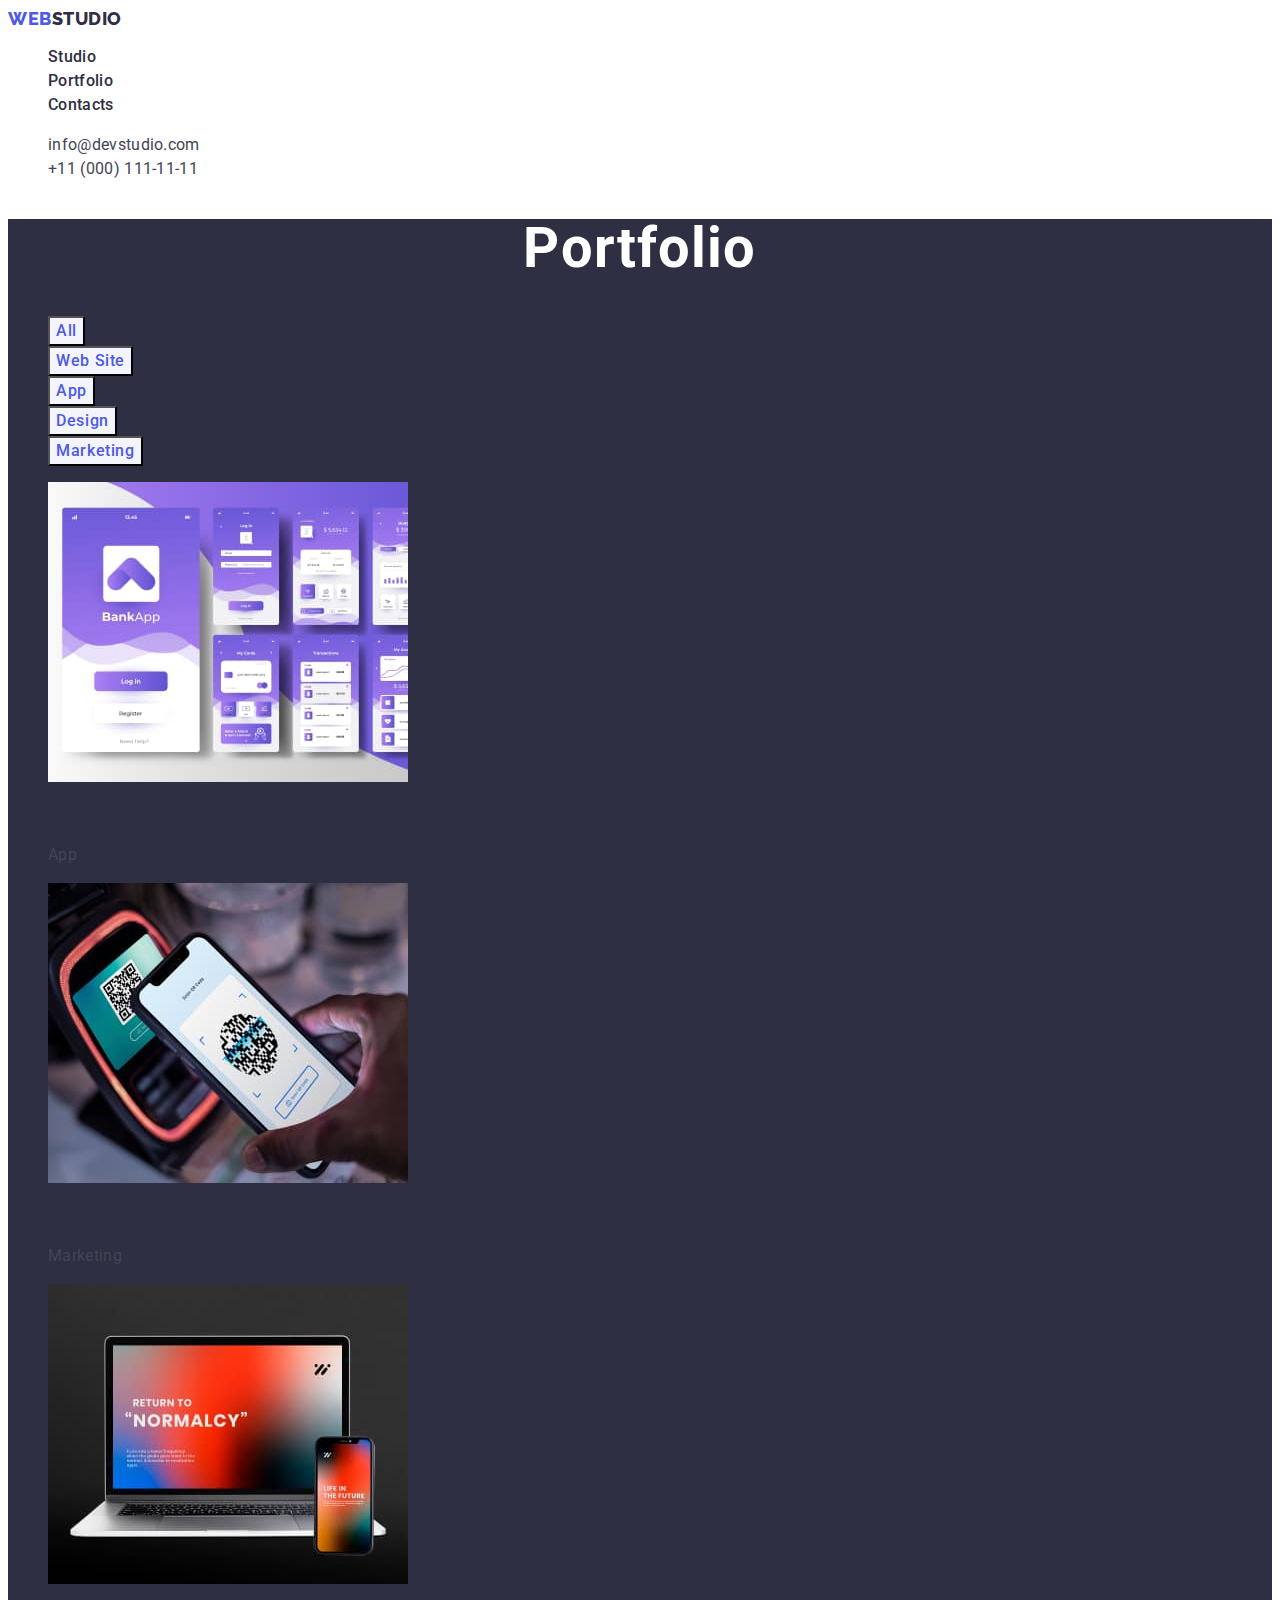
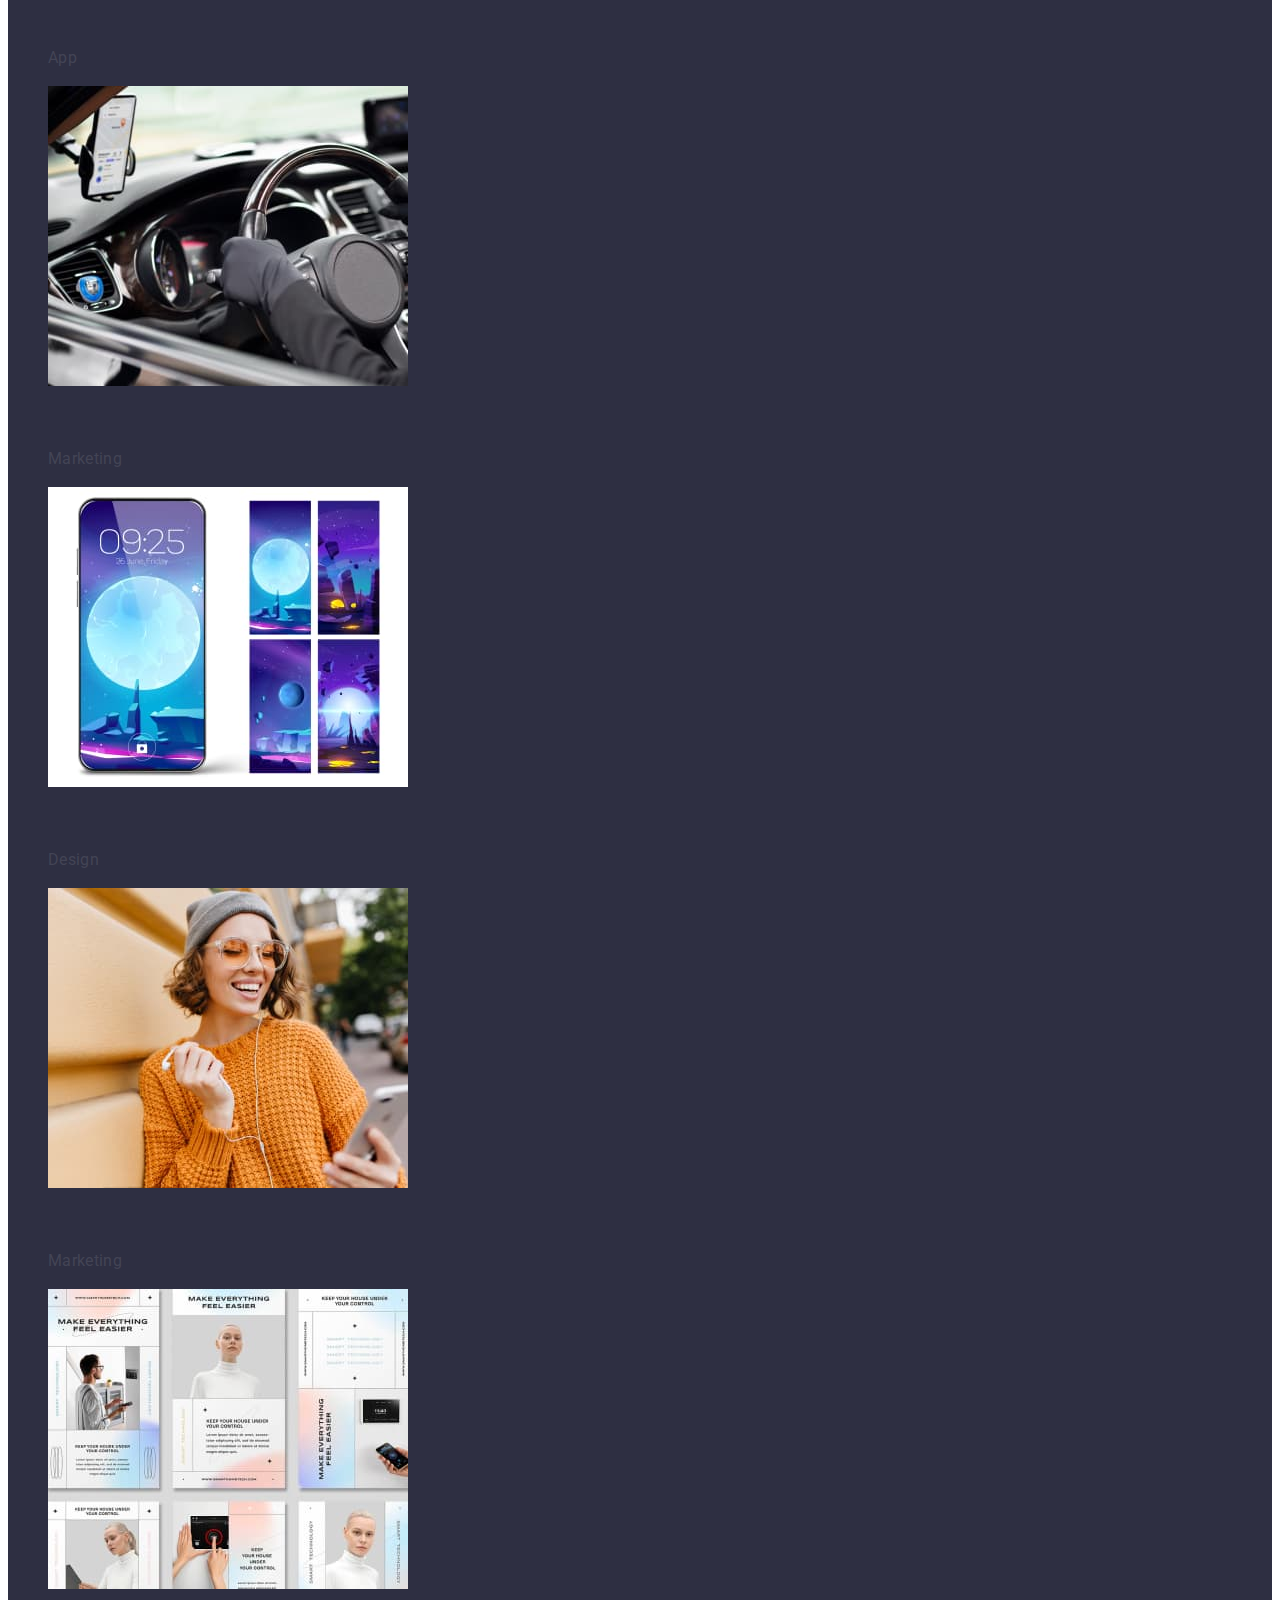
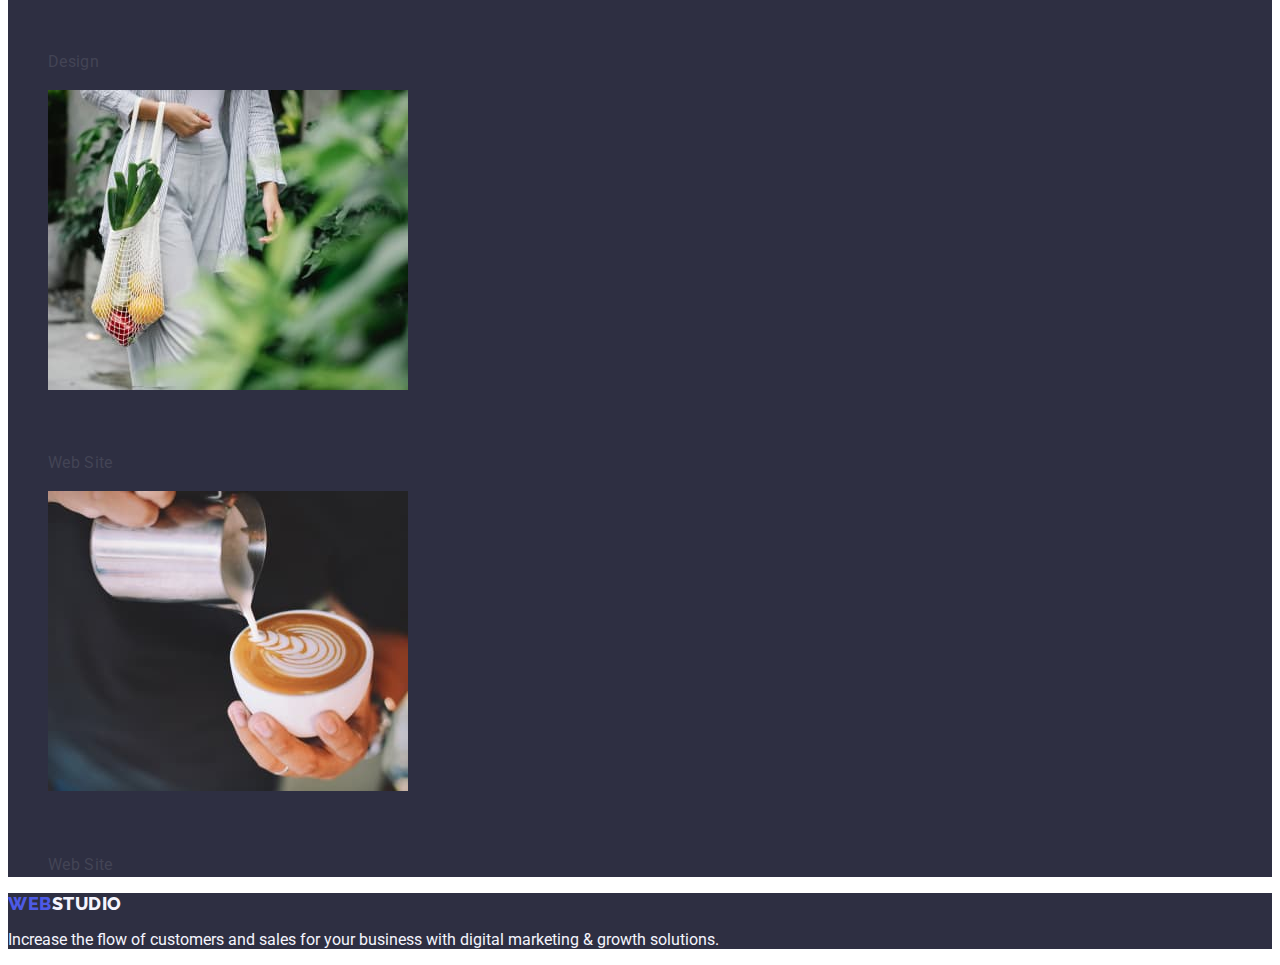
==== commit 4697c5a4: "minor fixes" ====
--- a/portfolio.html
+++ b/portfolio.html
@@ -19,13 +19,13 @@
 
         <ul class="list">
           <li>
-            <a class="link" href="./index.html">Studio</a>
+            <a class="navigation-item  link" href="./index.html">Studio</a>
           </li>
           <li>
-            <a class="link" href="./portfolio.html">Portfolio</a>
+            <a class="navigation-item  link" href="./portfolio.html">Portfolio</a>
           </li>
           <li>
-            <a class="link" href="">Contacts</a>
+            <a class="navigation-item  link" href="">Contacts</a>
           </li>
         </ul>
       </nav>
@@ -86,9 +86,6 @@
               <p class="project-description">App</p>
             </a>
           </li>
-        </ul>
-
-        <ul class="project-cards list">
           <li>
             <a class="link" href="./portfolio.html"
               ><img src="./images/projects/img-4.jpg" width="360" height="300" alt="Taxi Service" />
@@ -110,9 +107,6 @@
               <p class="project-description">Marketing</p>
             </a>
           </li>
-        </ul>
-
-        <ul class="project-cards list">
           <li>
             <a class="link" href="./portfolio.html"
               ><img src="./images/projects/img-7.jpg" width="360" height="300" alt="Instagram Stories Concept" />
@@ -138,7 +132,7 @@
       </section>
     </main>
 
-    <footer class="footer">
+    <footer class="page-footer">
       <a class="logo link" href="./index.html">Web<span class="logo-end">Studio</span> </a>
 
       <p class="footer-description">
--- a/css/styles.css
+++ b/css/styles.css
@@ -141,16 +141,19 @@
 }
 
 /*Footer*/
-.footer {
+.page-footer {
   background-color: var(--navy-blue);
   color: var(--cloud);
 }
 
-.footer .logo {
+.page-footer .logo {
+  color: var(--iris);
+}
+.page-footer .logo .logo-end {
   color: var(--cloud);
 }
 
-.footer .company-info {
+.page-footer .company-info {
   line-height: 1.5;
   color: var(--cloud);
   letter-spacing: 0.02em;
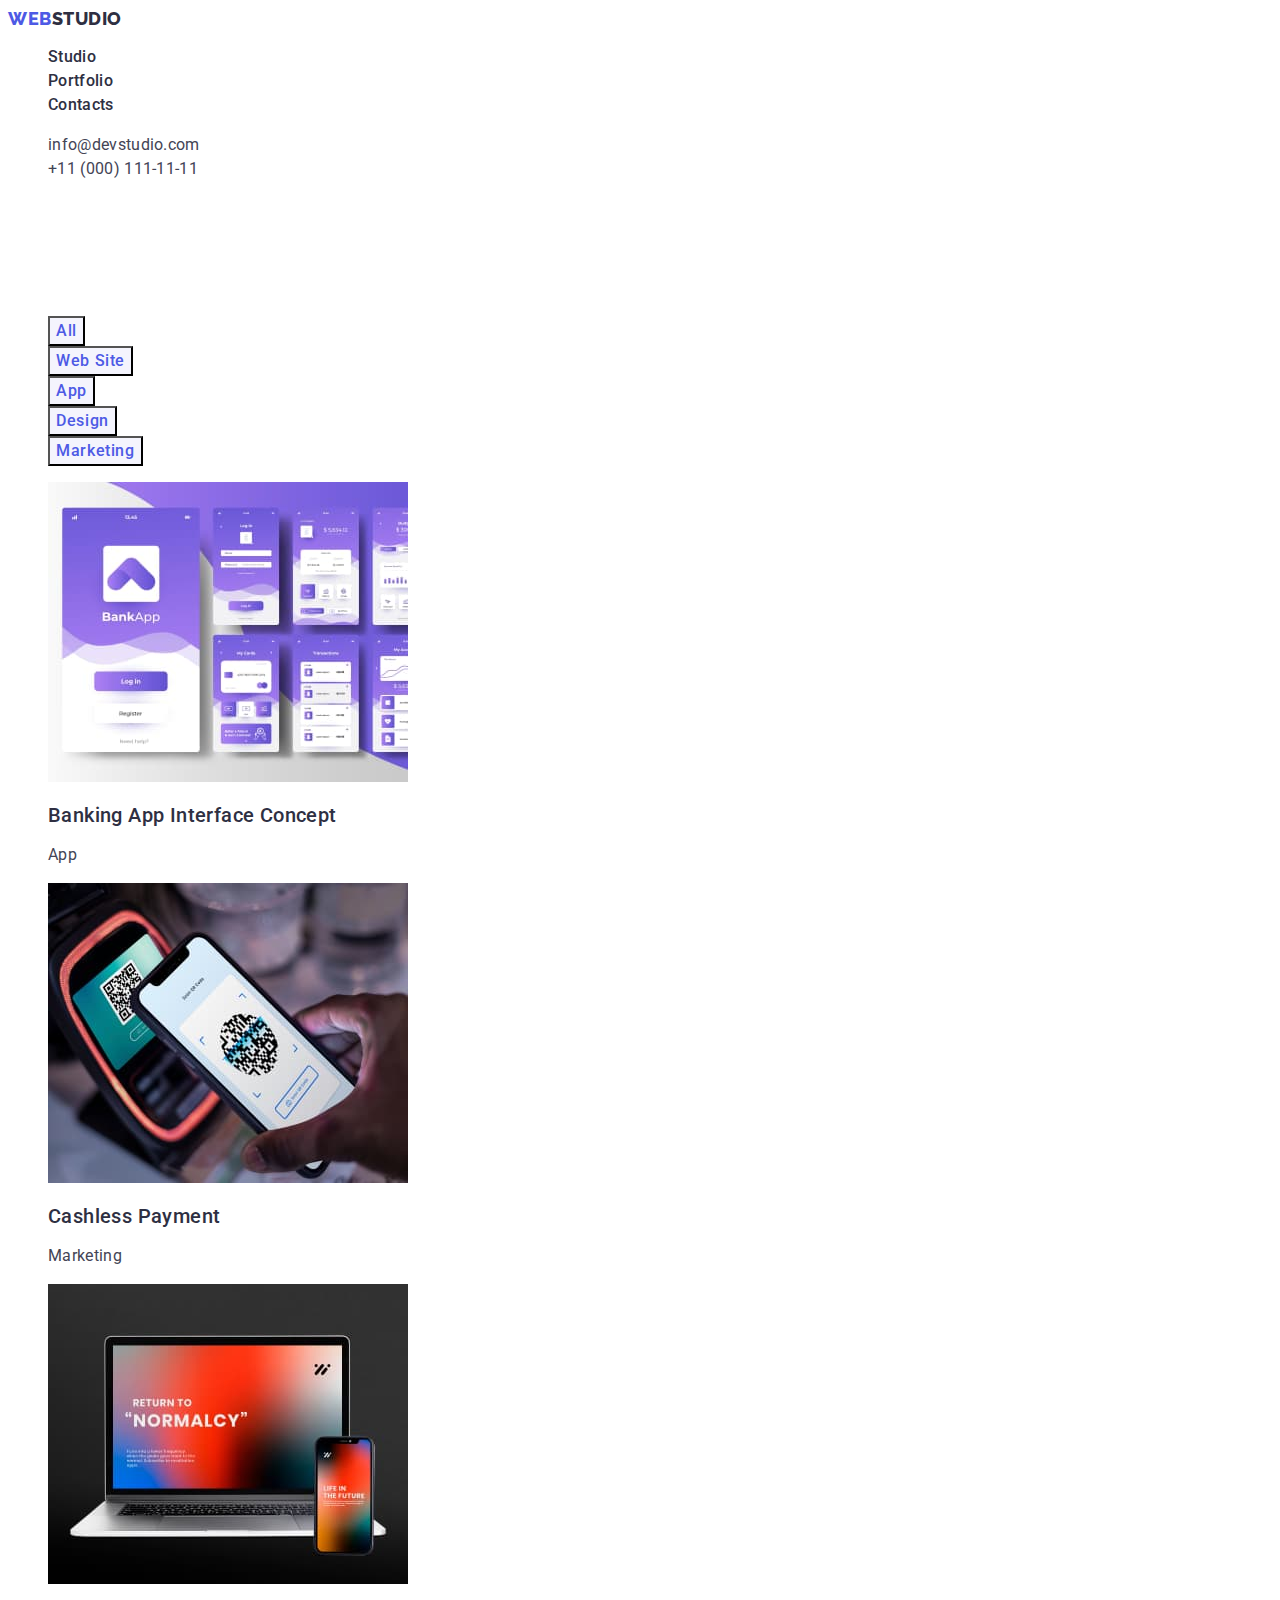
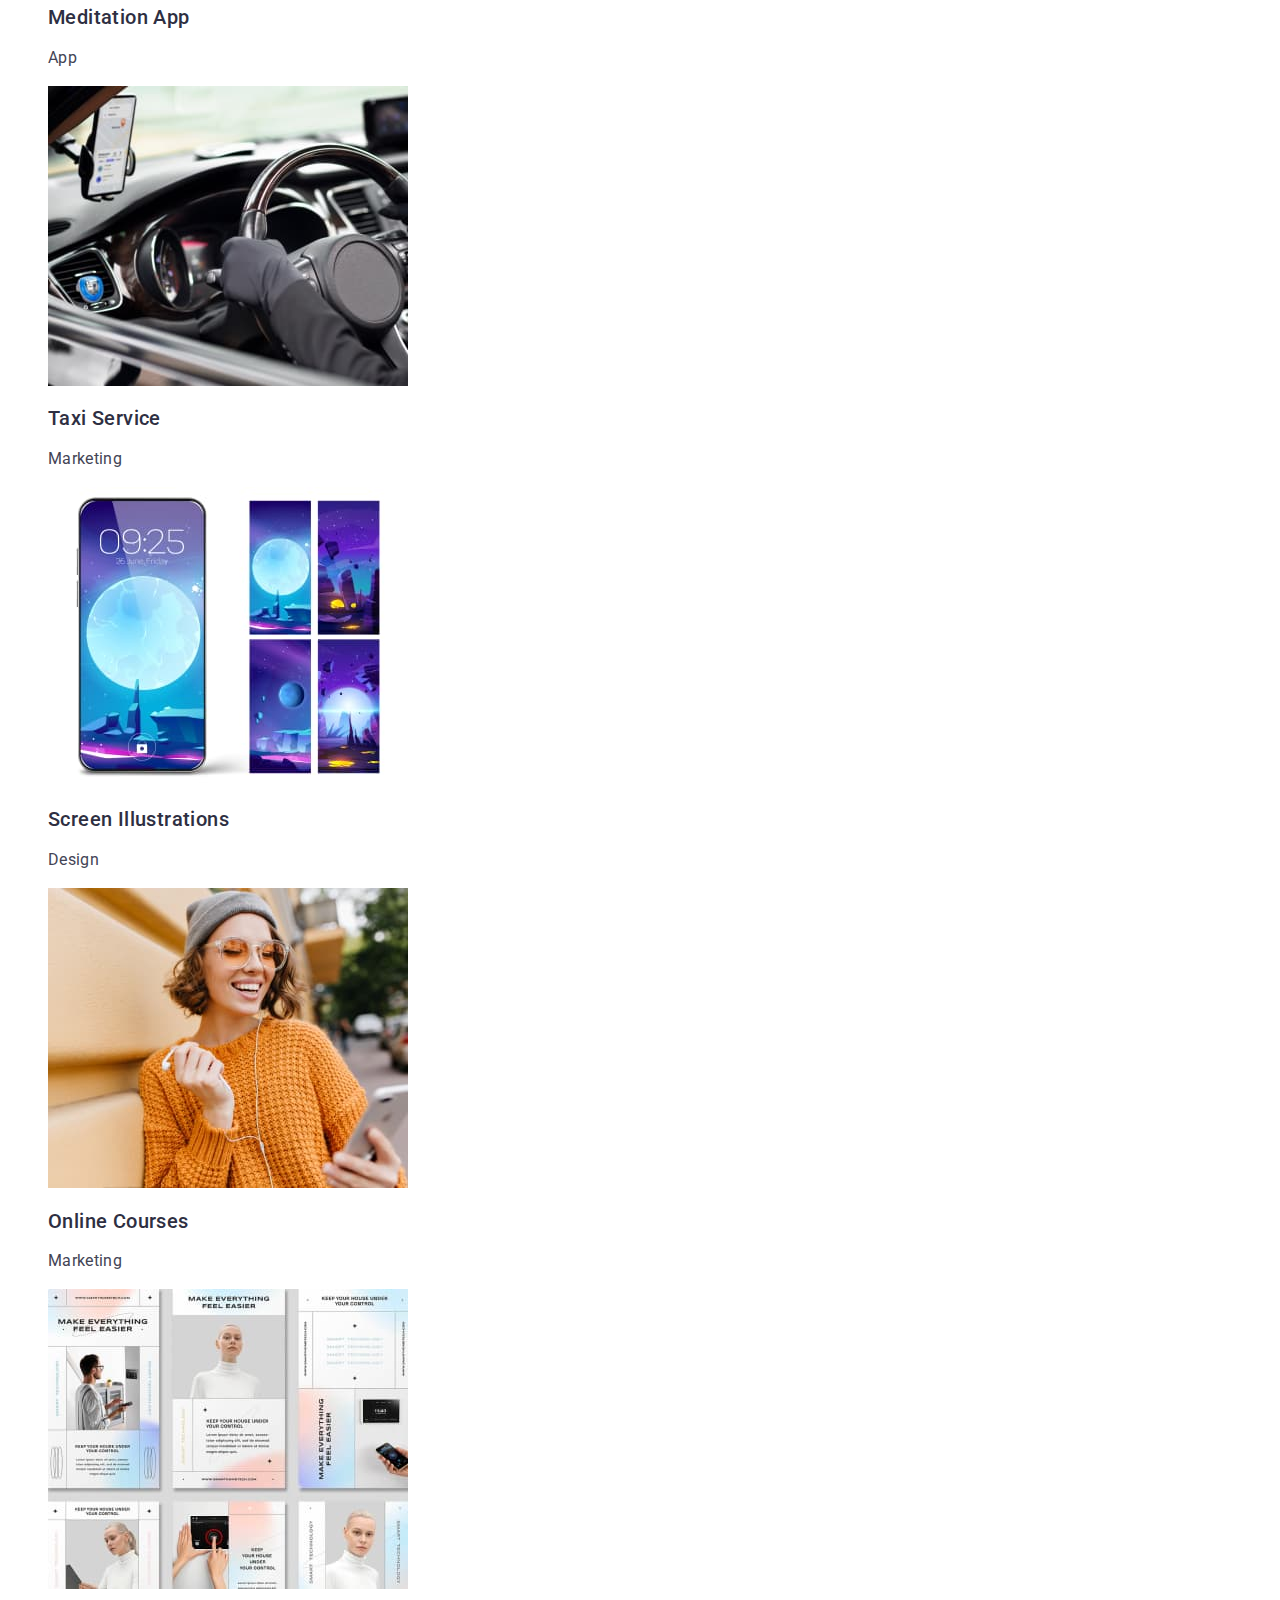
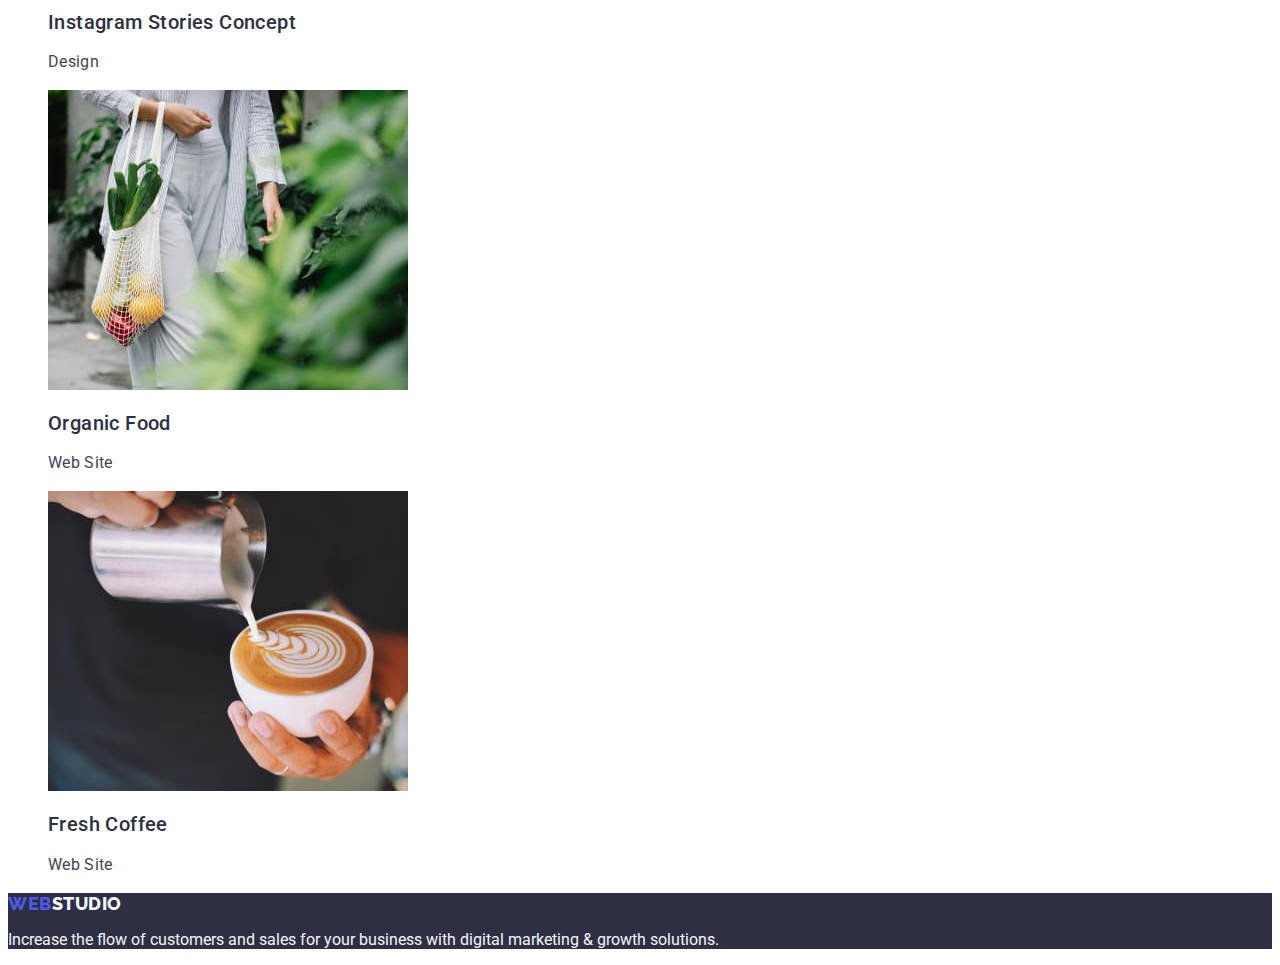
==== commit 1304a830: "added styles for index" ====
--- a/portfolio.html
+++ b/portfolio.html
@@ -44,7 +44,7 @@
 
     <main>
       <!--Section Filters-->
-      <section class="filters">
+      <section>
         <h1 class="filters-title">Portfolio</h1>
         <ul class="list">
           <li>
--- a/css/styles.css
+++ b/css/styles.css
@@ -93,13 +93,9 @@
   color: var(--ocean);
 }
 
-/*Main*/
+/*Sections*/
 
 /*Filters*/
-.filters {
-  background-color: var(--navy-blue);
-}
-
 .filters-title {
   font-size: 56px;
   line-height: 1.07;
@@ -134,6 +130,94 @@
 }
 
 .project-description {
+  font-size: 16px;
+  line-height: 1.5;
+  letter-spacing: 0.02em;
+  color: var(--slate);
+}
+
+.section-hero {
+  background-color: var(--navy-blue);
+}
+
+/*Hero*/
+.hero-header {
+  font-size: 56px;
+  line-height: 1.07;
+  text-align: center;
+  letter-spacing: 0.02em;
+  color: var(--white);
+}
+
+.hero-button {
+  background-color: var(--iris);
+  font-family: 'Roboto', sans-serif;
+  font-weight: 500;
+  font-size: 16px;
+  line-height: 1.5;
+  letter-spacing: 0.04em;
+  color: var(--white);
+  cursor: pointer;
+}
+
+.hero-button:hover,
+.hero-button:focus {
+  background-color: var(--ocean);
+}
+
+/*Features*/
+.features-item-header {
+  font-weight: 500;
+  font-size: 20px;
+  line-height: 1.2;
+  letter-spacing: 0.02em;
+  color: var(--navy-blue);
+}
+
+.features-item-description {
+  font-size: 16px;
+  line-height: 1.5;
+  letter-spacing: 0.02em;
+  color: var(--slate);
+}
+
+/*Areas*/
+.areas-header {
+  font-size: 36px;
+  line-height: 1.11;
+  text-align: center;
+  letter-spacing: 0.02em;
+  text-transform: capitalize;
+  color: var(--navy-blue);
+}
+
+/*Team*/
+.section-team {
+  background-color: var(--cloud);
+}
+
+.team-header {
+  font-size: 36px;
+  line-height: 1.11;
+  text-align: center;
+  letter-spacing: 0.02em;
+  text-transform: capitalize;
+  color: var(--navy-blue);
+}
+
+.team-list-item {
+  background-color: var(--white);
+}
+
+.team-list-item-header {
+  font-weight: 500;
+  font-size: 20px;
+  line-height: 1.2;
+  letter-spacing: 0.02em;
+  color: var(--navy-blue);
+}
+
+.team-list-item-description {
   font-size: 16px;
   line-height: 1.5;
   letter-spacing: 0.02em;
